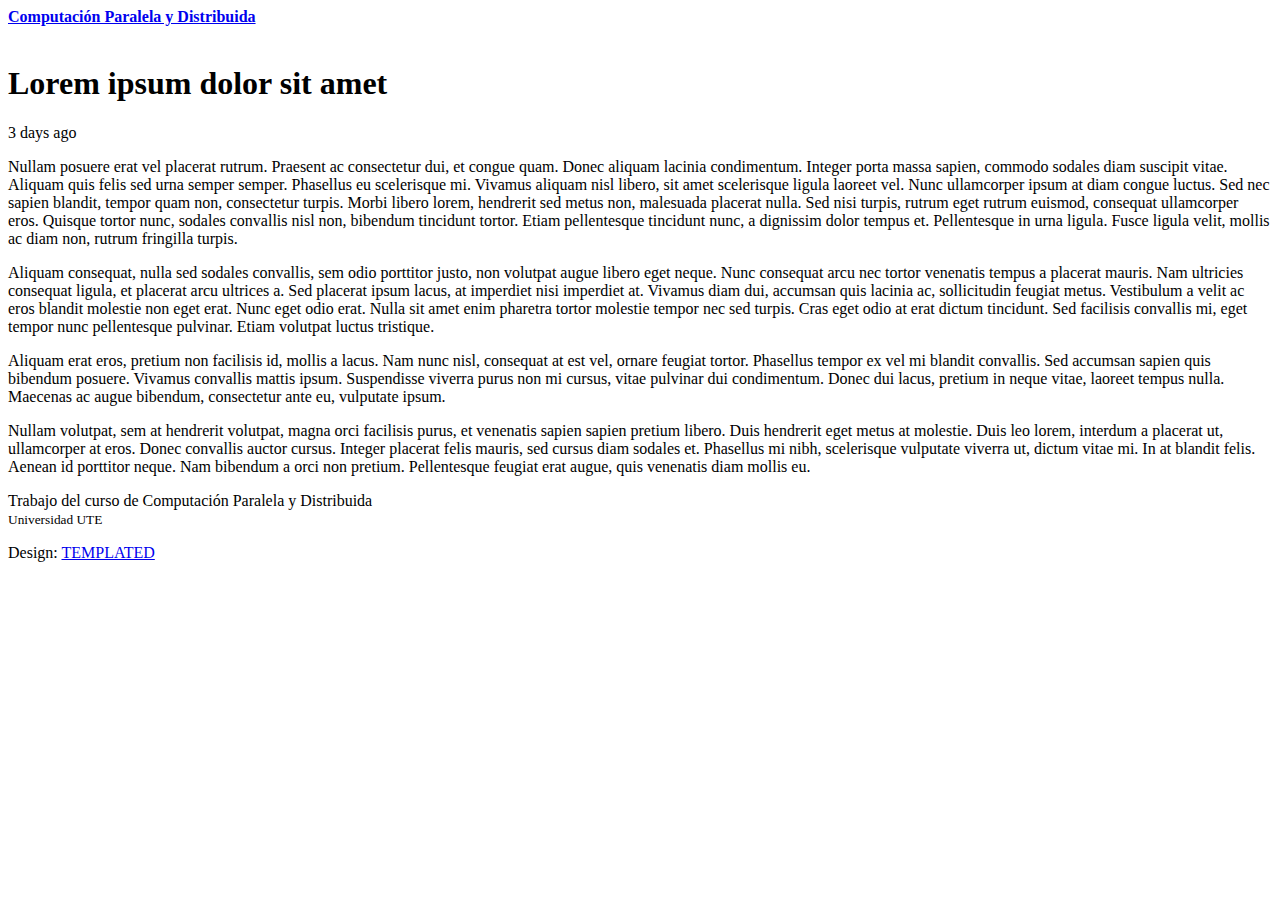
==== sites/SocketsTCP.html @ 7d265250 "Edicion 1" ====
<!DOCTYPE HTML>
<!--
	Binary by TEMPLATED
	templated.co @templatedco
	Released for free under the Creative Commons Attribution 3.0 license (templated.co/license)
-->
<html>
	<head>
		<!--Poner el titulo de la clase-->
		<title>Titulo de Clase</title>
		<meta charset="utf-8" />
		<meta name="viewport" content="width=device-width, initial-scale=1" />
		<link rel="stylesheet" href="../assets/css/main.css" />
	</head>
	<body>

		<!-- Header -->
		<header id="header">
			<a href="../index.html" class="logo"
			  ><strong>Computación Paralela y Distribuida</strong></a
			>
		  </header>


		<!-- Main -->
			<section id="main">
				<div class="inner">
					<!--Usar el siguiente div para poner imagenes en el doc-->
					<div class="image fit">
						<img src="../images/pic11.jpg" alt="" />
					</div>
					<!--Poner toda la informacion de la clase-->
					<header>
						<!--Poner el titulo de la clase-->
						<h1>Lorem ipsum dolor sit amet</h1>
						<!--Poner fecha de la clase-->
						<p class="info">3 days ago</p>
					</header>
					<!--Ingresar toda la informacion necesaria usando las diferentes etiquetas-->
					<p>Nullam posuere erat vel placerat rutrum. Praesent ac consectetur dui, et congue quam. Donec aliquam lacinia condimentum. Integer porta massa sapien, commodo sodales diam suscipit vitae. Aliquam quis felis sed urna semper semper. Phasellus eu scelerisque mi. Vivamus aliquam nisl libero, sit amet scelerisque ligula laoreet vel. Nunc ullamcorper ipsum at diam congue luctus. Sed nec sapien blandit, tempor quam non, consectetur turpis. Morbi libero lorem, hendrerit sed metus non, malesuada placerat nulla. Sed nisi turpis, rutrum eget rutrum euismod, consequat ullamcorper eros. Quisque tortor nunc, sodales convallis nisl non, bibendum tincidunt tortor. Etiam pellentesque tincidunt nunc, a dignissim dolor tempus et. Pellentesque in urna ligula. Fusce ligula velit, mollis ac diam non, rutrum fringilla turpis.</p>
					<p>Aliquam consequat, nulla sed sodales convallis, sem odio porttitor justo, non volutpat augue libero eget neque. Nunc consequat arcu nec tortor venenatis tempus a placerat mauris. Nam ultricies consequat ligula, et placerat arcu ultrices a. Sed placerat ipsum lacus, at imperdiet nisi imperdiet at. Vivamus diam dui, accumsan quis lacinia ac, sollicitudin feugiat metus. Vestibulum a velit ac eros blandit molestie non eget erat. Nunc eget odio erat. Nulla sit amet enim pharetra tortor molestie tempor nec sed turpis. Cras eget odio at erat dictum tincidunt. Sed facilisis convallis mi, eget tempor nunc pellentesque pulvinar. Etiam volutpat luctus tristique.</p>
					<p>Aliquam erat eros, pretium non facilisis id, mollis a lacus. Nam nunc nisl, consequat at est vel, ornare feugiat tortor. Phasellus tempor ex vel mi blandit convallis. Sed accumsan sapien quis bibendum posuere. Vivamus convallis mattis ipsum. Suspendisse viverra purus non mi cursus, vitae pulvinar dui condimentum. Donec dui lacus, pretium in neque vitae, laoreet tempus nulla. Maecenas ac augue bibendum, consectetur ante eu, vulputate ipsum.</p>
					<p>Nullam volutpat, sem at hendrerit volutpat, magna orci facilisis purus, et venenatis sapien sapien pretium libero. Duis hendrerit eget metus at molestie. Duis leo lorem, interdum a placerat ut, ullamcorper at eros. Donec convallis auctor cursus. Integer placerat felis mauris, sed cursus diam sodales et. Phasellus mi nibh, scelerisque vulputate viverra ut, dictum vitae mi. In at blandit felis. Aenean id porttitor neque. Nam bibendum a orci non pretium. Pellentesque feugiat erat augue, quis venenatis diam mollis eu.</p>
				</div>
			</section>

		<!-- Footer -->
			<footer id="footer">
				<p>
					Trabajo del curso de Computación Paralela y Distribuida <br />
					<small>Universidad UTE</small>
				  </p>
			
				  <div class="copyright">
					Design: <a href="https://templated.co">TEMPLATED</a>
				  </div>
			</footer>

		<!-- Scripts -->
			<script src="../assets/js/jquery.min.js"></script>
			<script src="../assets/js/jquery.scrolly.min.js"></script>
			<script src="../assets/js/skel.min.js"></script>
			<script src="../assets/js/util.js"></script>
			<script src="../assets/js/main.js"></script>

	</body>
</html>
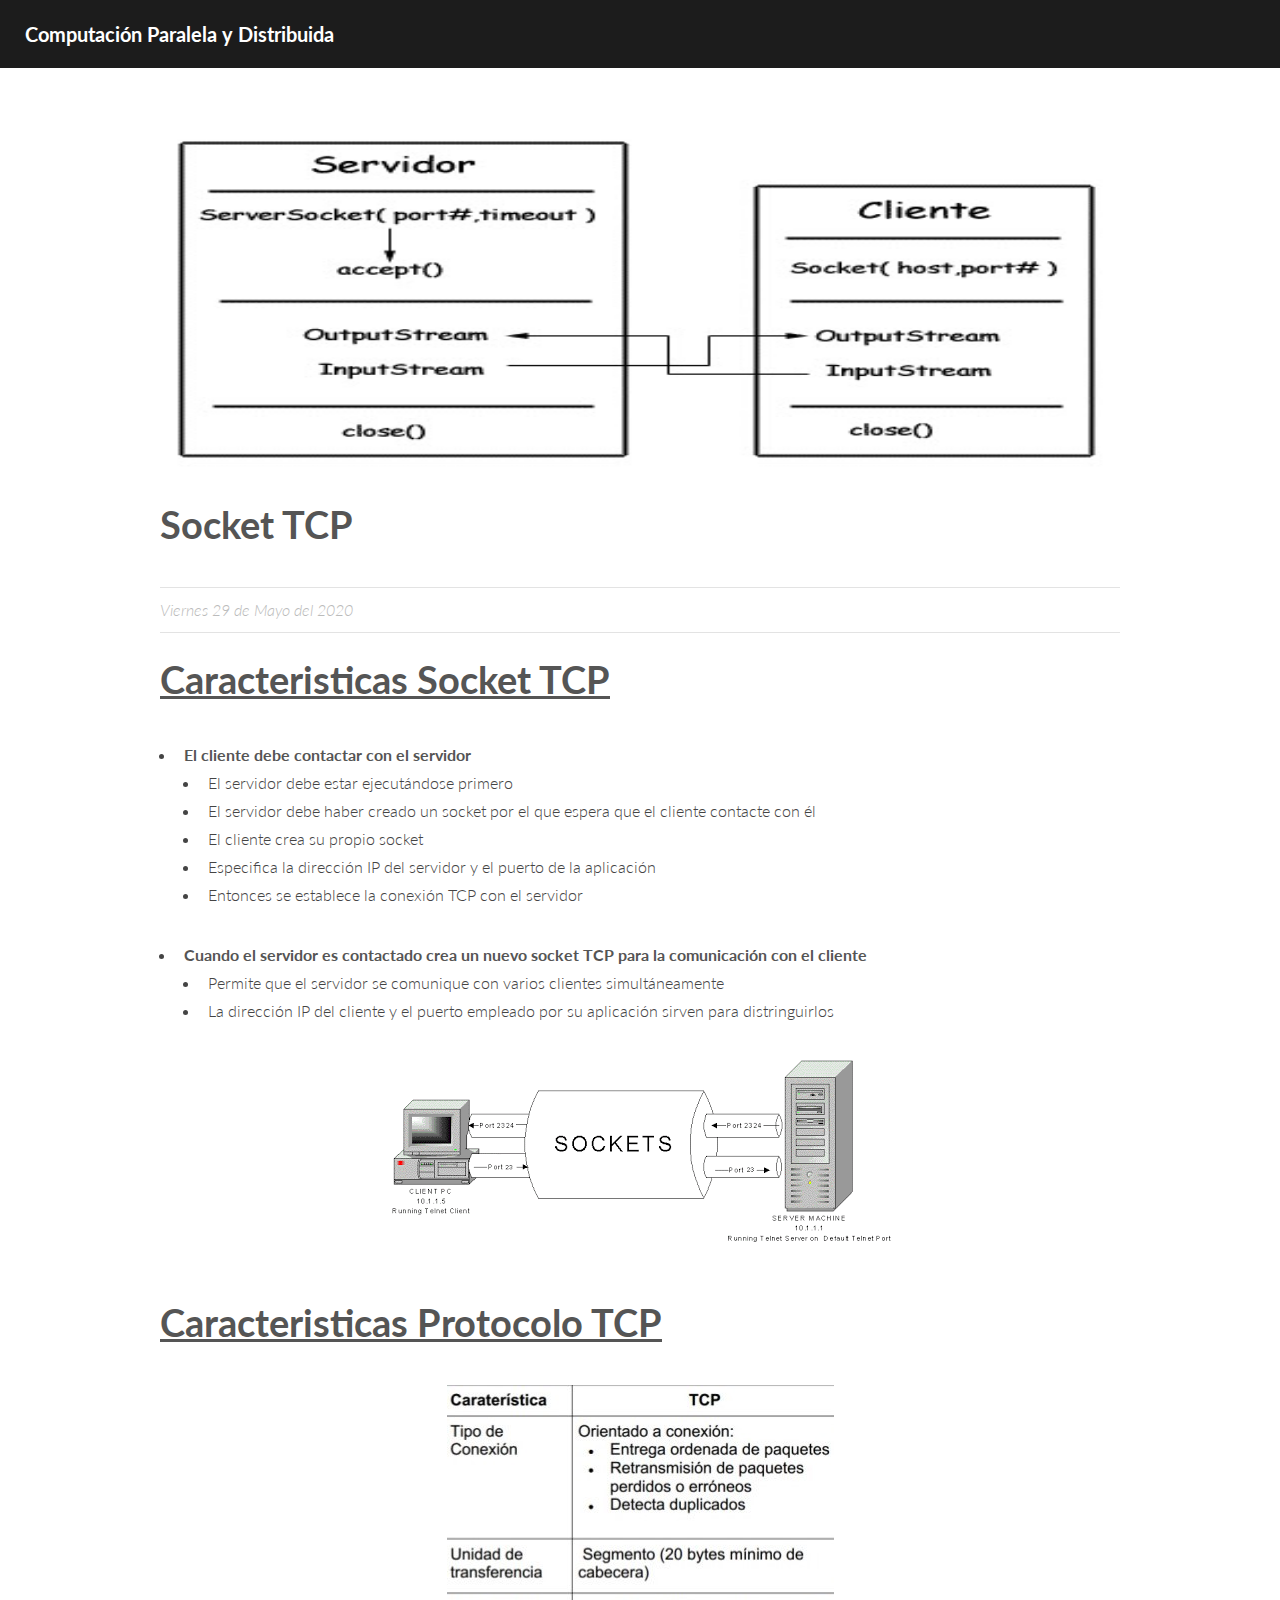
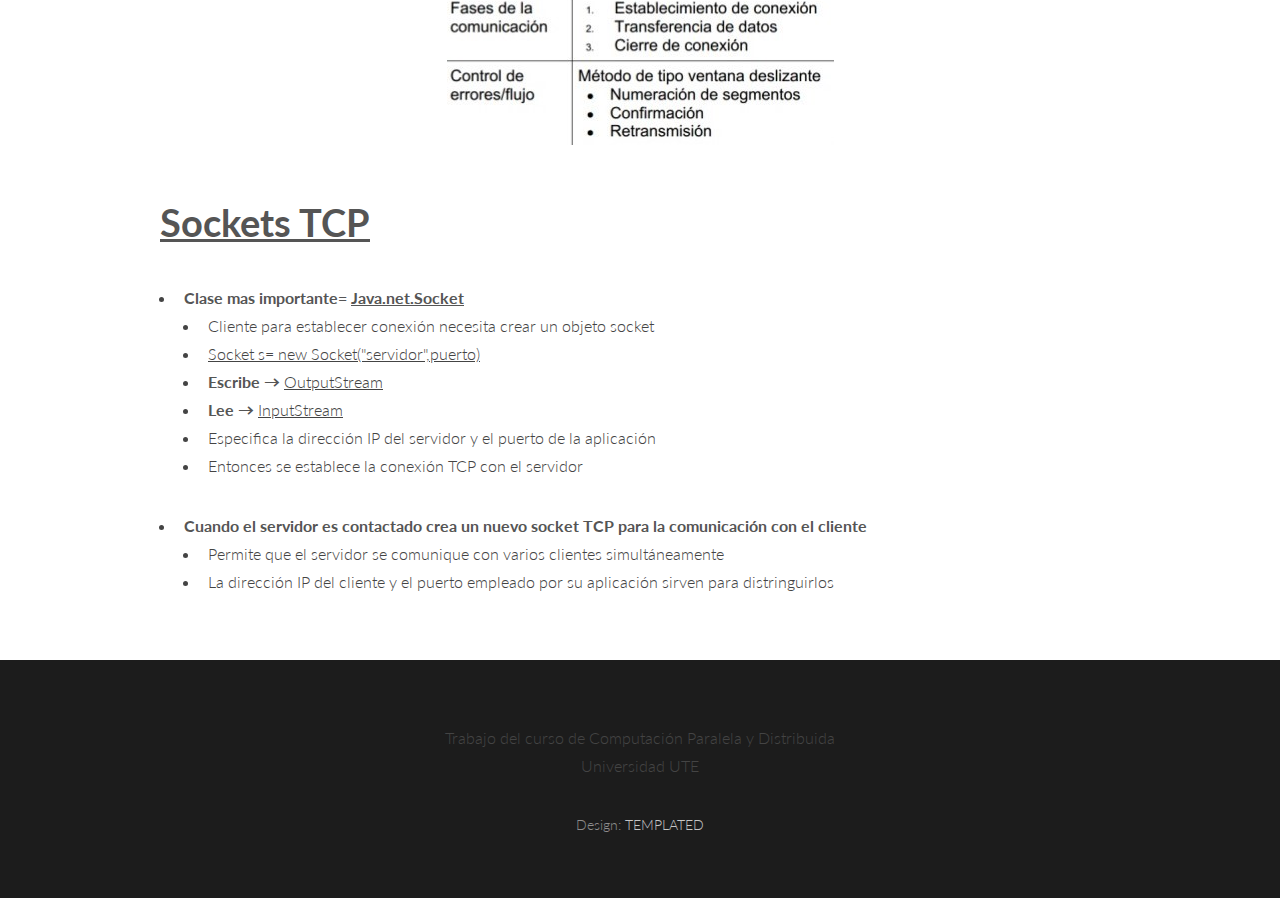
==== commit e12449a6: "Edit Erik" ====
--- a/sites/SocketsTCP.html
+++ b/sites/SocketsTCP.html
@@ -7,7 +7,7 @@
 <html>
 	<head>
 		<!--Poner el titulo de la clase-->
-		<title>Titulo de Clase</title>
+		<title>Sockets TCP</title>
 		<meta charset="utf-8" />
 		<meta name="viewport" content="width=device-width, initial-scale=1" />
 		<link rel="stylesheet" href="../assets/css/main.css" />
@@ -26,21 +26,65 @@
 			<section id="main">
 				<div class="inner">
 					<!--Usar el siguiente div para poner imagenes en el doc-->
-					<div class="image fit">
-						<img src="../images/pic11.jpg" alt="" />
+					<div class="image fit" align="center">
+						<img src="../images/ClienteServidorSockets.jpg" alt="" height="340" />
 					</div>
 					<!--Poner toda la informacion de la clase-->
 					<header>
 						<!--Poner el titulo de la clase-->
-						<h1>Lorem ipsum dolor sit amet</h1>
+						<h1>Socket TCP</h1>
 						<!--Poner fecha de la clase-->
-						<p class="info">3 days ago</p>
+						<p class="info">Viernes 29 de Mayo del 2020</p>
 					</header>
 					<!--Ingresar toda la informacion necesaria usando las diferentes etiquetas-->
-					<p>Nullam posuere erat vel placerat rutrum. Praesent ac consectetur dui, et congue quam. Donec aliquam lacinia condimentum. Integer porta massa sapien, commodo sodales diam suscipit vitae. Aliquam quis felis sed urna semper semper. Phasellus eu scelerisque mi. Vivamus aliquam nisl libero, sit amet scelerisque ligula laoreet vel. Nunc ullamcorper ipsum at diam congue luctus. Sed nec sapien blandit, tempor quam non, consectetur turpis. Morbi libero lorem, hendrerit sed metus non, malesuada placerat nulla. Sed nisi turpis, rutrum eget rutrum euismod, consequat ullamcorper eros. Quisque tortor nunc, sodales convallis nisl non, bibendum tincidunt tortor. Etiam pellentesque tincidunt nunc, a dignissim dolor tempus et. Pellentesque in urna ligula. Fusce ligula velit, mollis ac diam non, rutrum fringilla turpis.</p>
-					<p>Aliquam consequat, nulla sed sodales convallis, sem odio porttitor justo, non volutpat augue libero eget neque. Nunc consequat arcu nec tortor venenatis tempus a placerat mauris. Nam ultricies consequat ligula, et placerat arcu ultrices a. Sed placerat ipsum lacus, at imperdiet nisi imperdiet at. Vivamus diam dui, accumsan quis lacinia ac, sollicitudin feugiat metus. Vestibulum a velit ac eros blandit molestie non eget erat. Nunc eget odio erat. Nulla sit amet enim pharetra tortor molestie tempor nec sed turpis. Cras eget odio at erat dictum tincidunt. Sed facilisis convallis mi, eget tempor nunc pellentesque pulvinar. Etiam volutpat luctus tristique.</p>
-					<p>Aliquam erat eros, pretium non facilisis id, mollis a lacus. Nam nunc nisl, consequat at est vel, ornare feugiat tortor. Phasellus tempor ex vel mi blandit convallis. Sed accumsan sapien quis bibendum posuere. Vivamus convallis mattis ipsum. Suspendisse viverra purus non mi cursus, vitae pulvinar dui condimentum. Donec dui lacus, pretium in neque vitae, laoreet tempus nulla. Maecenas ac augue bibendum, consectetur ante eu, vulputate ipsum.</p>
-					<p>Nullam volutpat, sem at hendrerit volutpat, magna orci facilisis purus, et venenatis sapien sapien pretium libero. Duis hendrerit eget metus at molestie. Duis leo lorem, interdum a placerat ut, ullamcorper at eros. Donec convallis auctor cursus. Integer placerat felis mauris, sed cursus diam sodales et. Phasellus mi nibh, scelerisque vulputate viverra ut, dictum vitae mi. In at blandit felis. Aenean id porttitor neque. Nam bibendum a orci non pretium. Pellentesque feugiat erat augue, quis venenatis diam mollis eu.</p>
+					<h1><b><u>Caracteristicas Socket TCP</u></b></h1>
+					<ul>
+ 						<li><b>El cliente debe contactar con el servidor </b>
+  					<ul>
+  							<li>El servidor debe estar ejecutándose primero</li>
+  							<li>El servidor debe haber creado un socket por el que espera que el cliente contacte con él</li>
+  							<li>El cliente crea su propio socket</li>
+							<li>Especifica la dirección IP del servidor y el puerto de la aplicación</li>
+							<li>Entonces se establece la conexión TCP con el servidor</li>
+						
+  					</ul>
+  						</li>
+  						<li> <b>Cuando el servidor es contactado crea un nuevo socket TCP para la comunicación con el cliente</b>
+  					<ul>
+  							<li>Permite que el servidor se comunique con varios clientes simultáneamente</li>
+  							<li>La dirección IP del cliente y el puerto empleado por su aplicación sirven para distringuirlos</li>
+  					</ul>
+  						</li>
+					</ul>
+					<div align="center">
+						<img src="../images/sockettcp.gif">
+					</div>
+					<h1><b><u></br>Caracteristicas Protocolo TCP</u></b></h1>
+					<div align="center">
+					<img src="../images/caracteristicastcp.jpg">
+					</div>
+					<h1><b><u></br>Sockets TCP</u></b></h1>
+					<ul>
+ 						<li><b>Clase mas importante= <u>Java.net.Socket </u></b>
+  					<ul>
+  							<li>Cliente para establecer conexión necesita crear un objeto socket</li>
+								<lu>
+									<li><u>Socket s= new Socket("servidor",puerto) </u></li>
+								</lu>
+  							<li><b>Escribe → </b> <u>OutputStream</u></li>
+  							<li><b>Lee → </b> <u>InputStream </u></li>
+							<li>Especifica la dirección IP del servidor y el puerto de la aplicación</li>
+							<li>Entonces se establece la conexión TCP con el servidor</li>
+						
+  					</ul>
+  						</li>
+  						<li> <b>Cuando el servidor es contactado crea un nuevo socket TCP para la comunicación con el cliente</b>
+  					<ul>
+  							<li>Permite que el servidor se comunique con varios clientes simultáneamente</li>
+  							<li>La dirección IP del cliente y el puerto empleado por su aplicación sirven para distringuirlos</li>
+  					</ul>
+  						</li>
+					</ul>
 				</div>
 			</section>
 
--- a/assets/css/main.css
+++ b/assets/css/main.css
@@ -0,0 +1,4552 @@
+@charset "UTF-8";
+@import url(font-awesome.min.css);
+@import url("https://fonts.googleapis.com/css?family=Lato:300,700,300italic,700italic");
+
+/*
+	Binary by TEMPLATED
+	templated.co @templatedco
+	Released for free under the Creative Commons Attribution 3.0 license (templated.co/license)
+*/
+
+/* Reset */
+
+	html, body, div, span, applet, object, iframe, h1, h2, h3, h4, h5, h6, p, blockquote, pre, a, abbr, acronym, address, big, cite, code, del, dfn, em, img, ins, kbd, q, s, samp, small, strike, strong, sub, sup, tt, var, b, u, i, center, dl, dt, dd, ol, ul, li, fieldset, form, label, legend, table, caption, tbody, tfoot, thead, tr, th, td, article, aside, canvas, details, embed, figure, figcaption, footer, header, hgroup, menu, nav, output, ruby, section, summary, time, mark, audio, video {
+		margin: 0;
+		padding: 0;
+		border: 0;
+		font-size: 100%;
+		font: inherit;
+		vertical-align: baseline;
+	}
+
+	article, aside, details, figcaption, figure, footer, header, hgroup, menu, nav, section {
+		display: block;
+	}
+
+	body {
+		line-height: 1;
+	}
+
+	ol, ul {
+		list-style: none;
+	}
+
+	blockquote, q {
+		quotes: none;
+	}
+
+	blockquote:before, blockquote:after, q:before, q:after {
+		content: '';
+		content: none;
+	}
+
+	table {
+		border-collapse: collapse;
+		border-spacing: 0;
+	}
+
+	body {
+		-webkit-text-size-adjust: none;
+	}
+
+/* Box Model */
+
+	*, *:before, *:after {
+		-moz-box-sizing: border-box;
+		-webkit-box-sizing: border-box;
+		box-sizing: border-box;
+	}
+
+/* Containers */
+
+	.container {
+		margin-left: auto;
+		margin-right: auto;
+	}
+
+	.container.\31 25\25 {
+		width: 100%;
+		max-width: 100em;
+		min-width: 80em;
+	}
+
+	.container.\37 5\25 {
+		width: 60em;
+	}
+
+	.container.\35 0\25 {
+		width: 40em;
+	}
+
+	.container.\32 5\25 {
+		width: 20em;
+	}
+
+	.container {
+		width: 80em;
+	}
+
+	@media screen and (max-width: 1680px) {
+
+		.container.\31 25\25 {
+			width: 100%;
+			max-width: 100em;
+			min-width: 80em;
+		}
+
+		.container.\37 5\25 {
+			width: 60em;
+		}
+
+		.container.\35 0\25 {
+			width: 40em;
+		}
+
+		.container.\32 5\25 {
+			width: 20em;
+		}
+
+		.container {
+			width: 80em;
+		}
+
+	}
+
+	@media screen and (max-width: 1280px) {
+
+		.container.\31 25\25 {
+			width: 100%;
+			max-width: 81.25em;
+			min-width: 65em;
+		}
+
+		.container.\37 5\25 {
+			width: 48.75em;
+		}
+
+		.container.\35 0\25 {
+			width: 32.5em;
+		}
+
+		.container.\32 5\25 {
+			width: 16.25em;
+		}
+
+		.container {
+			width: 65em;
+		}
+
+	}
+
+	@media screen and (max-width: 980px) {
+
+		.container.\31 25\25 {
+			width: 100%;
+			max-width: 112.5%;
+			min-width: 90%;
+		}
+
+		.container.\37 5\25 {
+			width: 67.5%;
+		}
+
+		.container.\35 0\25 {
+			width: 45%;
+		}
+
+		.container.\32 5\25 {
+			width: 22.5%;
+		}
+
+		.container {
+			width: 90%;
+		}
+
+	}
+
+	@media screen and (max-width: 736px) {
+
+		.container.\31 25\25 {
+			width: 100%;
+			max-width: 112.5%;
+			min-width: 90%;
+		}
+
+		.container.\37 5\25 {
+			width: 67.5%;
+		}
+
+		.container.\35 0\25 {
+			width: 45%;
+		}
+
+		.container.\32 5\25 {
+			width: 22.5%;
+		}
+
+		.container {
+			width: 90% !important;
+		}
+
+	}
+
+	@media screen and (max-width: 480px) {
+
+		.container.\31 25\25 {
+			width: 100%;
+			max-width: 112.5%;
+			min-width: 90%;
+		}
+
+		.container.\37 5\25 {
+			width: 67.5%;
+		}
+
+		.container.\35 0\25 {
+			width: 45%;
+		}
+
+		.container.\32 5\25 {
+			width: 22.5%;
+		}
+
+		.container {
+			width: 90% !important;
+		}
+
+	}
+
+/* Grid */
+
+	.row {
+		border-bottom: solid 1px transparent;
+		-moz-box-sizing: border-box;
+		-webkit-box-sizing: border-box;
+		box-sizing: border-box;
+	}
+
+	.row > * {
+		float: left;
+		-moz-box-sizing: border-box;
+		-webkit-box-sizing: border-box;
+		box-sizing: border-box;
+	}
+
+	.row:after, .row:before {
+		content: '';
+		display: block;
+		clear: both;
+		height: 0;
+	}
+
+	.row.uniform > * > :first-child {
+		margin-top: 0;
+	}
+
+	.row.uniform > * > :last-child {
+		margin-bottom: 0;
+	}
+
+	.row.\30 \25 > * {
+		padding: 0 0 0 0em;
+	}
+
+	.row.\30 \25 {
+		margin: 0 0 -1px 0em;
+	}
+
+	.row.uniform.\30 \25 > * {
+		padding: 0em 0 0 0em;
+	}
+
+	.row.uniform.\30 \25 {
+		margin: 0em 0 -1px 0em;
+	}
+
+	.row > * {
+		padding: 0 0 0 2em;
+	}
+
+	.row {
+		margin: 0 0 -1px -2em;
+	}
+
+	.row.uniform > * {
+		padding: 2em 0 0 2em;
+	}
+
+	.row.uniform {
+		margin: -2em 0 -1px -2em;
+	}
+
+	.row.\32 00\25 > * {
+		padding: 0 0 0 4em;
+	}
+
+	.row.\32 00\25 {
+		margin: 0 0 -1px -4em;
+	}
+
+	.row.uniform.\32 00\25 > * {
+		padding: 4em 0 0 4em;
+	}
+
+	.row.uniform.\32 00\25 {
+		margin: -4em 0 -1px -4em;
+	}
+
+	.row.\31 50\25 > * {
+		padding: 0 0 0 3em;
+	}
+
+	.row.\31 50\25 {
+		margin: 0 0 -1px -3em;
+	}
+
+	.row.uniform.\31 50\25 > * {
+		padding: 3em 0 0 3em;
+	}
+
+	.row.uniform.\31 50\25 {
+		margin: -3em 0 -1px -3em;
+	}
+
+	.row.\35 0\25 > * {
+		padding: 0 0 0 1em;
+	}
+
+	.row.\35 0\25 {
+		margin: 0 0 -1px -1em;
+	}
+
+	.row.uniform.\35 0\25 > * {
+		padding: 1em 0 0 1em;
+	}
+
+	.row.uniform.\35 0\25 {
+		margin: -1em 0 -1px -1em;
+	}
+
+	.row.\32 5\25 > * {
+		padding: 0 0 0 0.5em;
+	}
+
+	.row.\32 5\25 {
+		margin: 0 0 -1px -0.5em;
+	}
+
+	.row.uniform.\32 5\25 > * {
+		padding: 0.5em 0 0 0.5em;
+	}
+
+	.row.uniform.\32 5\25 {
+		margin: -0.5em 0 -1px -0.5em;
+	}
+
+	.\31 2u, .\31 2u\24 {
+		width: 100%;
+		clear: none;
+		margin-left: 0;
+	}
+
+	.\31 1u, .\31 1u\24 {
+		width: 91.6666666667%;
+		clear: none;
+		margin-left: 0;
+	}
+
+	.\31 0u, .\31 0u\24 {
+		width: 83.3333333333%;
+		clear: none;
+		margin-left: 0;
+	}
+
+	.\39 u, .\39 u\24 {
+		width: 75%;
+		clear: none;
+		margin-left: 0;
+	}
+
+	.\38 u, .\38 u\24 {
+		width: 66.6666666667%;
+		clear: none;
+		margin-left: 0;
+	}
+
+	.\37 u, .\37 u\24 {
+		width: 58.3333333333%;
+		clear: none;
+		margin-left: 0;
+	}
+
+	.\36 u, .\36 u\24 {
+		width: 50%;
+		clear: none;
+		margin-left: 0;
+	}
+
+	.\35 u, .\35 u\24 {
+		width: 41.6666666667%;
+		clear: none;
+		margin-left: 0;
+	}
+
+	.\34 u, .\34 u\24 {
+		width: 33.3333333333%;
+		clear: none;
+		margin-left: 0;
+	}
+
+	.\33 u, .\33 u\24 {
+		width: 25%;
+		clear: none;
+		margin-left: 0;
+	}
+
+	.\32 u, .\32 u\24 {
+		width: 16.6666666667%;
+		clear: none;
+		margin-left: 0;
+	}
+
+	.\31 u, .\31 u\24 {
+		width: 8.3333333333%;
+		clear: none;
+		margin-left: 0;
+	}
+
+	.\31 2u\24 + *,
+	.\31 1u\24 + *,
+	.\31 0u\24 + *,
+	.\39 u\24 + *,
+	.\38 u\24 + *,
+	.\37 u\24 + *,
+	.\36 u\24 + *,
+	.\35 u\24 + *,
+	.\34 u\24 + *,
+	.\33 u\24 + *,
+	.\32 u\24 + *,
+	.\31 u\24 + * {
+		clear: left;
+	}
+
+	.\-11u {
+		margin-left: 91.66667%;
+	}
+
+	.\-10u {
+		margin-left: 83.33333%;
+	}
+
+	.\-9u {
+		margin-left: 75%;
+	}
+
+	.\-8u {
+		margin-left: 66.66667%;
+	}
+
+	.\-7u {
+		margin-left: 58.33333%;
+	}
+
+	.\-6u {
+		margin-left: 50%;
+	}
+
+	.\-5u {
+		margin-left: 41.66667%;
+	}
+
+	.\-4u {
+		margin-left: 33.33333%;
+	}
+
+	.\-3u {
+		margin-left: 25%;
+	}
+
+	.\-2u {
+		margin-left: 16.66667%;
+	}
+
+	.\-1u {
+		margin-left: 8.33333%;
+	}
+
+	@media screen and (max-width: 1680px) {
+
+		.row > * {
+			padding: 0 0 0 2em;
+		}
+
+		.row {
+			margin: 0 0 -1px -2em;
+		}
+
+		.row.uniform > * {
+			padding: 2em 0 0 2em;
+		}
+
+		.row.uniform {
+			margin: -2em 0 -1px -2em;
+		}
+
+		.row.\32 00\25 > * {
+			padding: 0 0 0 4em;
+		}
+
+		.row.\32 00\25 {
+			margin: 0 0 -1px -4em;
+		}
+
+		.row.uniform.\32 00\25 > * {
+			padding: 4em 0 0 4em;
+		}
+
+		.row.uniform.\32 00\25 {
+			margin: -4em 0 -1px -4em;
+		}
+
+		.row.\31 50\25 > * {
+			padding: 0 0 0 3em;
+		}
+
+		.row.\31 50\25 {
+			margin: 0 0 -1px -3em;
+		}
+
+		.row.uniform.\31 50\25 > * {
+			padding: 3em 0 0 3em;
+		}
+
+		.row.uniform.\31 50\25 {
+			margin: -3em 0 -1px -3em;
+		}
+
+		.row.\35 0\25 > * {
+			padding: 0 0 0 1em;
+		}
+
+		.row.\35 0\25 {
+			margin: 0 0 -1px -1em;
+		}
+
+		.row.uniform.\35 0\25 > * {
+			padding: 1em 0 0 1em;
+		}
+
+		.row.uniform.\35 0\25 {
+			margin: -1em 0 -1px -1em;
+		}
+
+		.row.\32 5\25 > * {
+			padding: 0 0 0 0.5em;
+		}
+
+		.row.\32 5\25 {
+			margin: 0 0 -1px -0.5em;
+		}
+
+		.row.uniform.\32 5\25 > * {
+			padding: 0.5em 0 0 0.5em;
+		}
+
+		.row.uniform.\32 5\25 {
+			margin: -0.5em 0 -1px -0.5em;
+		}
+
+		.\31 2u\28xlarge\29, .\31 2u\24\28xlarge\29 {
+			width: 100%;
+			clear: none;
+			margin-left: 0;
+		}
+
+		.\31 1u\28xlarge\29, .\31 1u\24\28xlarge\29 {
+			width: 91.6666666667%;
+			clear: none;
+			margin-left: 0;
+		}
+
+		.\31 0u\28xlarge\29, .\31 0u\24\28xlarge\29 {
+			width: 83.3333333333%;
+			clear: none;
+			margin-left: 0;
+		}
+
+		.\39 u\28xlarge\29, .\39 u\24\28xlarge\29 {
+			width: 75%;
+			clear: none;
+			margin-left: 0;
+		}
+
+		.\38 u\28xlarge\29, .\38 u\24\28xlarge\29 {
+			width: 66.6666666667%;
+			clear: none;
+			margin-left: 0;
+		}
+
+		.\37 u\28xlarge\29, .\37 u\24\28xlarge\29 {
+			width: 58.3333333333%;
+			clear: none;
+			margin-left: 0;
+		}
+
+		.\36 u\28xlarge\29, .\36 u\24\28xlarge\29 {
+			width: 50%;
+			clear: none;
+			margin-left: 0;
+		}
+
+		.\35 u\28xlarge\29, .\35 u\24\28xlarge\29 {
+			width: 41.6666666667%;
+			clear: none;
+			margin-left: 0;
+		}
+
+		.\34 u\28xlarge\29, .\34 u\24\28xlarge\29 {
+			width: 33.3333333333%;
+			clear: none;
+			margin-left: 0;
+		}
+
+		.\33 u\28xlarge\29, .\33 u\24\28xlarge\29 {
+			width: 25%;
+			clear: none;
+			margin-left: 0;
+		}
+
+		.\32 u\28xlarge\29, .\32 u\24\28xlarge\29 {
+			width: 16.6666666667%;
+			clear: none;
+			margin-left: 0;
+		}
+
+		.\31 u\28xlarge\29, .\31 u\24\28xlarge\29 {
+			width: 8.3333333333%;
+			clear: none;
+			margin-left: 0;
+		}
+
+		.\31 2u\24\28xlarge\29 + *,
+		.\31 1u\24\28xlarge\29 + *,
+		.\31 0u\24\28xlarge\29 + *,
+		.\39 u\24\28xlarge\29 + *,
+		.\38 u\24\28xlarge\29 + *,
+		.\37 u\24\28xlarge\29 + *,
+		.\36 u\24\28xlarge\29 + *,
+		.\35 u\24\28xlarge\29 + *,
+		.\34 u\24\28xlarge\29 + *,
+		.\33 u\24\28xlarge\29 + *,
+		.\32 u\24\28xlarge\29 + *,
+		.\31 u\24\28xlarge\29 + * {
+			clear: left;
+		}
+
+		.\-11u\28xlarge\29 {
+			margin-left: 91.66667%;
+		}
+
+		.\-10u\28xlarge\29 {
+			margin-left: 83.33333%;
+		}
+
+		.\-9u\28xlarge\29 {
+			margin-left: 75%;
+		}
+
+		.\-8u\28xlarge\29 {
+			margin-left: 66.66667%;
+		}
+
+		.\-7u\28xlarge\29 {
+			margin-left: 58.33333%;
+		}
+
+		.\-6u\28xlarge\29 {
+			margin-left: 50%;
+		}
+
+		.\-5u\28xlarge\29 {
+			margin-left: 41.66667%;
+		}
+
+		.\-4u\28xlarge\29 {
+			margin-left: 33.33333%;
+		}
+
+		.\-3u\28xlarge\29 {
+			margin-left: 25%;
+		}
+
+		.\-2u\28xlarge\29 {
+			margin-left: 16.66667%;
+		}
+
+		.\-1u\28xlarge\29 {
+			margin-left: 8.33333%;
+		}
+
+	}
+
+	@media screen and (max-width: 1280px) {
+
+		.row > * {
+			padding: 0 0 0 1.5em;
+		}
+
+		.row {
+			margin: 0 0 -1px -1.5em;
+		}
+
+		.row.uniform > * {
+			padding: 1.5em 0 0 1.5em;
+		}
+
+		.row.uniform {
+			margin: -1.5em 0 -1px -1.5em;
+		}
+
+		.row.\32 00\25 > * {
+			padding: 0 0 0 3em;
+		}
+
+		.row.\32 00\25 {
+			margin: 0 0 -1px -3em;
+		}
+
+		.row.uniform.\32 00\25 > * {
+			padding: 3em 0 0 3em;
+		}
+
+		.row.uniform.\32 00\25 {
+			margin: -3em 0 -1px -3em;
+		}
+
+		.row.\31 50\25 > * {
+			padding: 0 0 0 2.25em;
+		}
+
+		.row.\31 50\25 {
+			margin: 0 0 -1px -2.25em;
+		}
+
+		.row.uniform.\31 50\25 > * {
+			padding: 2.25em 0 0 2.25em;
+		}
+
+		.row.uniform.\31 50\25 {
+			margin: -2.25em 0 -1px -2.25em;
+		}
+
+		.row.\35 0\25 > * {
+			padding: 0 0 0 0.75em;
+		}
+
+		.row.\35 0\25 {
+			margin: 0 0 -1px -0.75em;
+		}
+
+		.row.uniform.\35 0\25 > * {
+			padding: 0.75em 0 0 0.75em;
+		}
+
+		.row.uniform.\35 0\25 {
+			margin: -0.75em 0 -1px -0.75em;
+		}
+
+		.row.\32 5\25 > * {
+			padding: 0 0 0 0.375em;
+		}
+
+		.row.\32 5\25 {
+			margin: 0 0 -1px -0.375em;
+		}
+
+		.row.uniform.\32 5\25 > * {
+			padding: 0.375em 0 0 0.375em;
+		}
+
+		.row.uniform.\32 5\25 {
+			margin: -0.375em 0 -1px -0.375em;
+		}
+
+		.\31 2u\28large\29, .\31 2u\24\28large\29 {
+			width: 100%;
+			clear: none;
+			margin-left: 0;
+		}
+
+		.\31 1u\28large\29, .\31 1u\24\28large\29 {
+			width: 91.6666666667%;
+			clear: none;
+			margin-left: 0;
+		}
+
+		.\31 0u\28large\29, .\31 0u\24\28large\29 {
+			width: 83.3333333333%;
+			clear: none;
+			margin-left: 0;
+		}
+
+		.\39 u\28large\29, .\39 u\24\28large\29 {
+			width: 75%;
+			clear: none;
+			margin-left: 0;
+		}
+
+		.\38 u\28large\29, .\38 u\24\28large\29 {
+			width: 66.6666666667%;
+			clear: none;
+			margin-left: 0;
+		}
+
+		.\37 u\28large\29, .\37 u\24\28large\29 {
+			width: 58.3333333333%;
+			clear: none;
+			margin-left: 0;
+		}
+
+		.\36 u\28large\29, .\36 u\24\28large\29 {
+			width: 50%;
+			clear: none;
+			margin-left: 0;
+		}
+
+		.\35 u\28large\29, .\35 u\24\28large\29 {
+			width: 41.6666666667%;
+			clear: none;
+			margin-left: 0;
+		}
+
+		.\34 u\28large\29, .\34 u\24\28large\29 {
+			width: 33.3333333333%;
+			clear: none;
+			margin-left: 0;
+		}
+
+		.\33 u\28large\29, .\33 u\24\28large\29 {
+			width: 25%;
+			clear: none;
+			margin-left: 0;
+		}
+
+		.\32 u\28large\29, .\32 u\24\28large\29 {
+			width: 16.6666666667%;
+			clear: none;
+			margin-left: 0;
+		}
+
+		.\31 u\28large\29, .\31 u\24\28large\29 {
+			width: 8.3333333333%;
+			clear: none;
+			margin-left: 0;
+		}
+
+		.\31 2u\24\28large\29 + *,
+		.\31 1u\24\28large\29 + *,
+		.\31 0u\24\28large\29 + *,
+		.\39 u\24\28large\29 + *,
+		.\38 u\24\28large\29 + *,
+		.\37 u\24\28large\29 + *,
+		.\36 u\24\28large\29 + *,
+		.\35 u\24\28large\29 + *,
+		.\34 u\24\28large\29 + *,
+		.\33 u\24\28large\29 + *,
+		.\32 u\24\28large\29 + *,
+		.\31 u\24\28large\29 + * {
+			clear: left;
+		}
+
+		.\-11u\28large\29 {
+			margin-left: 91.66667%;
+		}
+
+		.\-10u\28large\29 {
+			margin-left: 83.33333%;
+		}
+
+		.\-9u\28large\29 {
+			margin-left: 75%;
+		}
+
+		.\-8u\28large\29 {
+			margin-left: 66.66667%;
+		}
+
+		.\-7u\28large\29 {
+			margin-left: 58.33333%;
+		}
+
+		.\-6u\28large\29 {
+			margin-left: 50%;
+		}
+
+		.\-5u\28large\29 {
+			margin-left: 41.66667%;
+		}
+
+		.\-4u\28large\29 {
+			margin-left: 33.33333%;
+		}
+
+		.\-3u\28large\29 {
+			margin-left: 25%;
+		}
+
+		.\-2u\28large\29 {
+			margin-left: 16.66667%;
+		}
+
+		.\-1u\28large\29 {
+			margin-left: 8.33333%;
+		}
+
+	}
+
+	@media screen and (max-width: 980px) {
+
+		.row > * {
+			padding: 0 0 0 1.5em;
+		}
+
+		.row {
+			margin: 0 0 -1px -1.5em;
+		}
+
+		.row.uniform > * {
+			padding: 1.5em 0 0 1.5em;
+		}
+
+		.row.uniform {
+			margin: -1.5em 0 -1px -1.5em;
+		}
+
+		.row.\32 00\25 > * {
+			padding: 0 0 0 3em;
+		}
+
+		.row.\32 00\25 {
+			margin: 0 0 -1px -3em;
+		}
+
+		.row.uniform.\32 00\25 > * {
+			padding: 3em 0 0 3em;
+		}
+
+		.row.uniform.\32 00\25 {
+			margin: -3em 0 -1px -3em;
+		}
+
+		.row.\31 50\25 > * {
+			padding: 0 0 0 2.25em;
+		}
+
+		.row.\31 50\25 {
+			margin: 0 0 -1px -2.25em;
+		}
+
+		.row.uniform.\31 50\25 > * {
+			padding: 2.25em 0 0 2.25em;
+		}
+
+		.row.uniform.\31 50\25 {
+			margin: -2.25em 0 -1px -2.25em;
+		}
+
+		.row.\35 0\25 > * {
+			padding: 0 0 0 0.75em;
+		}
+
+		.row.\35 0\25 {
+			margin: 0 0 -1px -0.75em;
+		}
+
+		.row.uniform.\35 0\25 > * {
+			padding: 0.75em 0 0 0.75em;
+		}
+
+		.row.uniform.\35 0\25 {
+			margin: -0.75em 0 -1px -0.75em;
+		}
+
+		.row.\32 5\25 > * {
+			padding: 0 0 0 0.375em;
+		}
+
+		.row.\32 5\25 {
+			margin: 0 0 -1px -0.375em;
+		}
+
+		.row.uniform.\32 5\25 > * {
+			padding: 0.375em 0 0 0.375em;
+		}
+
+		.row.uniform.\32 5\25 {
+			margin: -0.375em 0 -1px -0.375em;
+		}
+
+		.\31 2u\28medium\29, .\31 2u\24\28medium\29 {
+			width: 100%;
+			clear: none;
+			margin-left: 0;
+		}
+
+		.\31 1u\28medium\29, .\31 1u\24\28medium\29 {
+			width: 91.6666666667%;
+			clear: none;
+			margin-left: 0;
+		}
+
+		.\31 0u\28medium\29, .\31 0u\24\28medium\29 {
+			width: 83.3333333333%;
+			clear: none;
+			margin-left: 0;
+		}
+
+		.\39 u\28medium\29, .\39 u\24\28medium\29 {
+			width: 75%;
+			clear: none;
+			margin-left: 0;
+		}
+
+		.\38 u\28medium\29, .\38 u\24\28medium\29 {
+			width: 66.6666666667%;
+			clear: none;
+			margin-left: 0;
+		}
+
+		.\37 u\28medium\29, .\37 u\24\28medium\29 {
+			width: 58.3333333333%;
+			clear: none;
+			margin-left: 0;
+		}
+
+		.\36 u\28medium\29, .\36 u\24\28medium\29 {
+			width: 50%;
+			clear: none;
+			margin-left: 0;
+		}
+
+		.\35 u\28medium\29, .\35 u\24\28medium\29 {
+			width: 41.6666666667%;
+			clear: none;
+			margin-left: 0;
+		}
+
+		.\34 u\28medium\29, .\34 u\24\28medium\29 {
+			width: 33.3333333333%;
+			clear: none;
+			margin-left: 0;
+		}
+
+		.\33 u\28medium\29, .\33 u\24\28medium\29 {
+			width: 25%;
+			clear: none;
+			margin-left: 0;
+		}
+
+		.\32 u\28medium\29, .\32 u\24\28medium\29 {
+			width: 16.6666666667%;
+			clear: none;
+			margin-left: 0;
+		}
+
+		.\31 u\28medium\29, .\31 u\24\28medium\29 {
+			width: 8.3333333333%;
+			clear: none;
+			margin-left: 0;
+		}
+
+		.\31 2u\24\28medium\29 + *,
+		.\31 1u\24\28medium\29 + *,
+		.\31 0u\24\28medium\29 + *,
+		.\39 u\24\28medium\29 + *,
+		.\38 u\24\28medium\29 + *,
+		.\37 u\24\28medium\29 + *,
+		.\36 u\24\28medium\29 + *,
+		.\35 u\24\28medium\29 + *,
+		.\34 u\24\28medium\29 + *,
+		.\33 u\24\28medium\29 + *,
+		.\32 u\24\28medium\29 + *,
+		.\31 u\24\28medium\29 + * {
+			clear: left;
+		}
+
+		.\-11u\28medium\29 {
+			margin-left: 91.66667%;
+		}
+
+		.\-10u\28medium\29 {
+			margin-left: 83.33333%;
+		}
+
+		.\-9u\28medium\29 {
+			margin-left: 75%;
+		}
+
+		.\-8u\28medium\29 {
+			margin-left: 66.66667%;
+		}
+
+		.\-7u\28medium\29 {
+			margin-left: 58.33333%;
+		}
+
+		.\-6u\28medium\29 {
+			margin-left: 50%;
+		}
+
+		.\-5u\28medium\29 {
+			margin-left: 41.66667%;
+		}
+
+		.\-4u\28medium\29 {
+			margin-left: 33.33333%;
+		}
+
+		.\-3u\28medium\29 {
+			margin-left: 25%;
+		}
+
+		.\-2u\28medium\29 {
+			margin-left: 16.66667%;
+		}
+
+		.\-1u\28medium\29 {
+			margin-left: 8.33333%;
+		}
+
+	}
+
+	@media screen and (max-width: 736px) {
+
+		.row > * {
+			padding: 0 0 0 1.25em;
+		}
+
+		.row {
+			margin: 0 0 -1px -1.25em;
+		}
+
+		.row.uniform > * {
+			padding: 1.25em 0 0 1.25em;
+		}
+
+		.row.uniform {
+			margin: -1.25em 0 -1px -1.25em;
+		}
+
+		.row.\32 00\25 > * {
+			padding: 0 0 0 2.5em;
+		}
+
+		.row.\32 00\25 {
+			margin: 0 0 -1px -2.5em;
+		}
+
+		.row.uniform.\32 00\25 > * {
+			padding: 2.5em 0 0 2.5em;
+		}
+
+		.row.uniform.\32 00\25 {
+			margin: -2.5em 0 -1px -2.5em;
+		}
+
+		.row.\31 50\25 > * {
+			padding: 0 0 0 1.875em;
+		}
+
+		.row.\31 50\25 {
+			margin: 0 0 -1px -1.875em;
+		}
+
+		.row.uniform.\31 50\25 > * {
+			padding: 1.875em 0 0 1.875em;
+		}
+
+		.row.uniform.\31 50\25 {
+			margin: -1.875em 0 -1px -1.875em;
+		}
+
+		.row.\35 0\25 > * {
+			padding: 0 0 0 0.625em;
+		}
+
+		.row.\35 0\25 {
+			margin: 0 0 -1px -0.625em;
+		}
+
+		.row.uniform.\35 0\25 > * {
+			padding: 0.625em 0 0 0.625em;
+		}
+
+		.row.uniform.\35 0\25 {
+			margin: -0.625em 0 -1px -0.625em;
+		}
+
+		.row.\32 5\25 > * {
+			padding: 0 0 0 0.3125em;
+		}
+
+		.row.\32 5\25 {
+			margin: 0 0 -1px -0.3125em;
+		}
+
+		.row.uniform.\32 5\25 > * {
+			padding: 0.3125em 0 0 0.3125em;
+		}
+
+		.row.uniform.\32 5\25 {
+			margin: -0.3125em 0 -1px -0.3125em;
+		}
+
+		.\31 2u\28small\29, .\31 2u\24\28small\29 {
+			width: 100%;
+			clear: none;
+			margin-left: 0;
+		}
+
+		.\31 1u\28small\29, .\31 1u\24\28small\29 {
+			width: 91.6666666667%;
+			clear: none;
+			margin-left: 0;
+		}
+
+		.\31 0u\28small\29, .\31 0u\24\28small\29 {
+			width: 83.3333333333%;
+			clear: none;
+			margin-left: 0;
+		}
+
+		.\39 u\28small\29, .\39 u\24\28small\29 {
+			width: 75%;
+			clear: none;
+			margin-left: 0;
+		}
+
+		.\38 u\28small\29, .\38 u\24\28small\29 {
+			width: 66.6666666667%;
+			clear: none;
+			margin-left: 0;
+		}
+
+		.\37 u\28small\29, .\37 u\24\28small\29 {
+			width: 58.3333333333%;
+			clear: none;
+			margin-left: 0;
+		}
+
+		.\36 u\28small\29, .\36 u\24\28small\29 {
+			width: 50%;
+			clear: none;
+			margin-left: 0;
+		}
+
+		.\35 u\28small\29, .\35 u\24\28small\29 {
+			width: 41.6666666667%;
+			clear: none;
+			margin-left: 0;
+		}
+
+		.\34 u\28small\29, .\34 u\24\28small\29 {
+			width: 33.3333333333%;
+			clear: none;
+			margin-left: 0;
+		}
+
+		.\33 u\28small\29, .\33 u\24\28small\29 {
+			width: 25%;
+			clear: none;
+			margin-left: 0;
+		}
+
+		.\32 u\28small\29, .\32 u\24\28small\29 {
+			width: 16.6666666667%;
+			clear: none;
+			margin-left: 0;
+		}
+
+		.\31 u\28small\29, .\31 u\24\28small\29 {
+			width: 8.3333333333%;
+			clear: none;
+			margin-left: 0;
+		}
+
+		.\31 2u\24\28small\29 + *,
+		.\31 1u\24\28small\29 + *,
+		.\31 0u\24\28small\29 + *,
+		.\39 u\24\28small\29 + *,
+		.\38 u\24\28small\29 + *,
+		.\37 u\24\28small\29 + *,
+		.\36 u\24\28small\29 + *,
+		.\35 u\24\28small\29 + *,
+		.\34 u\24\28small\29 + *,
+		.\33 u\24\28small\29 + *,
+		.\32 u\24\28small\29 + *,
+		.\31 u\24\28small\29 + * {
+			clear: left;
+		}
+
+		.\-11u\28small\29 {
+			margin-left: 91.66667%;
+		}
+
+		.\-10u\28small\29 {
+			margin-left: 83.33333%;
+		}
+
+		.\-9u\28small\29 {
+			margin-left: 75%;
+		}
+
+		.\-8u\28small\29 {
+			margin-left: 66.66667%;
+		}
+
+		.\-7u\28small\29 {
+			margin-left: 58.33333%;
+		}
+
+		.\-6u\28small\29 {
+			margin-left: 50%;
+		}
+
+		.\-5u\28small\29 {
+			margin-left: 41.66667%;
+		}
+
+		.\-4u\28small\29 {
+			margin-left: 33.33333%;
+		}
+
+		.\-3u\28small\29 {
+			margin-left: 25%;
+		}
+
+		.\-2u\28small\29 {
+			margin-left: 16.66667%;
+		}
+
+		.\-1u\28small\29 {
+			margin-left: 8.33333%;
+		}
+
+	}
+
+	@media screen and (max-width: 480px) {
+
+		.row > * {
+			padding: 0 0 0 1.25em;
+		}
+
+		.row {
+			margin: 0 0 -1px -1.25em;
+		}
+
+		.row.uniform > * {
+			padding: 1.25em 0 0 1.25em;
+		}
+
+		.row.uniform {
+			margin: -1.25em 0 -1px -1.25em;
+		}
+
+		.row.\32 00\25 > * {
+			padding: 0 0 0 2.5em;
+		}
+
+		.row.\32 00\25 {
+			margin: 0 0 -1px -2.5em;
+		}
+
+		.row.uniform.\32 00\25 > * {
+			padding: 2.5em 0 0 2.5em;
+		}
+
+		.row.uniform.\32 00\25 {
+			margin: -2.5em 0 -1px -2.5em;
+		}
+
+		.row.\31 50\25 > * {
+			padding: 0 0 0 1.875em;
+		}
+
+		.row.\31 50\25 {
+			margin: 0 0 -1px -1.875em;
+		}
+
+		.row.uniform.\31 50\25 > * {
+			padding: 1.875em 0 0 1.875em;
+		}
+
+		.row.uniform.\31 50\25 {
+			margin: -1.875em 0 -1px -1.875em;
+		}
+
+		.row.\35 0\25 > * {
+			padding: 0 0 0 0.625em;
+		}
+
+		.row.\35 0\25 {
+			margin: 0 0 -1px -0.625em;
+		}
+
+		.row.uniform.\35 0\25 > * {
+			padding: 0.625em 0 0 0.625em;
+		}
+
+		.row.uniform.\35 0\25 {
+			margin: -0.625em 0 -1px -0.625em;
+		}
+
+		.row.\32 5\25 > * {
+			padding: 0 0 0 0.3125em;
+		}
+
+		.row.\32 5\25 {
+			margin: 0 0 -1px -0.3125em;
+		}
+
+		.row.uniform.\32 5\25 > * {
+			padding: 0.3125em 0 0 0.3125em;
+		}
+
+		.row.uniform.\32 5\25 {
+			margin: -0.3125em 0 -1px -0.3125em;
+		}
+
+		.\31 2u\28xsmall\29, .\31 2u\24\28xsmall\29 {
+			width: 100%;
+			clear: none;
+			margin-left: 0;
+		}
+
+		.\31 1u\28xsmall\29, .\31 1u\24\28xsmall\29 {
+			width: 91.6666666667%;
+			clear: none;
+			margin-left: 0;
+		}
+
+		.\31 0u\28xsmall\29, .\31 0u\24\28xsmall\29 {
+			width: 83.3333333333%;
+			clear: none;
+			margin-left: 0;
+		}
+
+		.\39 u\28xsmall\29, .\39 u\24\28xsmall\29 {
+			width: 75%;
+			clear: none;
+			margin-left: 0;
+		}
+
+		.\38 u\28xsmall\29, .\38 u\24\28xsmall\29 {
+			width: 66.6666666667%;
+			clear: none;
+			margin-left: 0;
+		}
+
+		.\37 u\28xsmall\29, .\37 u\24\28xsmall\29 {
+			width: 58.3333333333%;
+			clear: none;
+			margin-left: 0;
+		}
+
+		.\36 u\28xsmall\29, .\36 u\24\28xsmall\29 {
+			width: 50%;
+			clear: none;
+			margin-left: 0;
+		}
+
+		.\35 u\28xsmall\29, .\35 u\24\28xsmall\29 {
+			width: 41.6666666667%;
+			clear: none;
+			margin-left: 0;
+		}
+
+		.\34 u\28xsmall\29, .\34 u\24\28xsmall\29 {
+			width: 33.3333333333%;
+			clear: none;
+			margin-left: 0;
+		}
+
+		.\33 u\28xsmall\29, .\33 u\24\28xsmall\29 {
+			width: 25%;
+			clear: none;
+			margin-left: 0;
+		}
+
+		.\32 u\28xsmall\29, .\32 u\24\28xsmall\29 {
+			width: 16.6666666667%;
+			clear: none;
+			margin-left: 0;
+		}
+
+		.\31 u\28xsmall\29, .\31 u\24\28xsmall\29 {
+			width: 8.3333333333%;
+			clear: none;
+			margin-left: 0;
+		}
+
+		.\31 2u\24\28xsmall\29 + *,
+		.\31 1u\24\28xsmall\29 + *,
+		.\31 0u\24\28xsmall\29 + *,
+		.\39 u\24\28xsmall\29 + *,
+		.\38 u\24\28xsmall\29 + *,
+		.\37 u\24\28xsmall\29 + *,
+		.\36 u\24\28xsmall\29 + *,
+		.\35 u\24\28xsmall\29 + *,
+		.\34 u\24\28xsmall\29 + *,
+		.\33 u\24\28xsmall\29 + *,
+		.\32 u\24\28xsmall\29 + *,
+		.\31 u\24\28xsmall\29 + * {
+			clear: left;
+		}
+
+		.\-11u\28xsmall\29 {
+			margin-left: 91.66667%;
+		}
+
+		.\-10u\28xsmall\29 {
+			margin-left: 83.33333%;
+		}
+
+		.\-9u\28xsmall\29 {
+			margin-left: 75%;
+		}
+
+		.\-8u\28xsmall\29 {
+			margin-left: 66.66667%;
+		}
+
+		.\-7u\28xsmall\29 {
+			margin-left: 58.33333%;
+		}
+
+		.\-6u\28xsmall\29 {
+			margin-left: 50%;
+		}
+
+		.\-5u\28xsmall\29 {
+			margin-left: 41.66667%;
+		}
+
+		.\-4u\28xsmall\29 {
+			margin-left: 33.33333%;
+		}
+
+		.\-3u\28xsmall\29 {
+			margin-left: 25%;
+		}
+
+		.\-2u\28xsmall\29 {
+			margin-left: 16.66667%;
+		}
+
+		.\-1u\28xsmall\29 {
+			margin-left: 8.33333%;
+		}
+
+	}
+
+/* Basic */
+
+	@-ms-viewport {
+		width: device-width;
+	}
+
+	body {
+		-ms-overflow-style: scrollbar;
+	}
+
+	@media screen and (max-width: 480px) {
+
+		html, body {
+			min-width: 320px;
+		}
+
+	}
+
+	body {
+		background: #fff;
+	}
+
+		body.is-loading *, body.is-loading *:before, body.is-loading *:after {
+			-moz-animation: none !important;
+			-webkit-animation: none !important;
+			-ms-animation: none !important;
+			animation: none !important;
+			-moz-transition: none !important;
+			-webkit-transition: none !important;
+			-ms-transition: none !important;
+			transition: none !important;
+		}
+
+/* Type */
+
+	body {
+		background-color: #fff;
+		color: #444;
+	}
+
+	body, input, select, textarea {
+		font-family: "Lato", Arial, Helvetica, sans-serif;
+		font-size: 16pt;
+		font-weight: 300;
+		line-height: 1.75;
+	}
+
+		@media screen and (max-width: 1680px) {
+
+			body, input, select, textarea {
+				font-size: 13pt;
+			}
+
+		}
+
+		@media screen and (max-width: 1280px) {
+
+			body, input, select, textarea {
+				font-size: 12pt;
+			}
+
+		}
+
+	a {
+		text-decoration: none;
+	}
+
+		a:hover {
+			text-decoration: underline;
+		}
+
+	strong, b {
+		font-weight: 700;
+	}
+
+	em, i {
+		font-style: italic;
+	}
+
+	p {
+		margin: 0 0 2em 0;
+	}
+
+	h1, h2, h3, h4, h5, h6 {
+		font-weight: 700;
+		line-height: 1.25;
+		margin: 0 0 1em 0;
+	}
+
+		h1 a, h2 a, h3 a, h4 a, h5 a, h6 a {
+			color: inherit;
+		}
+
+	h1 {
+		font-size: 2.35em;
+	}
+
+	h2 {
+		font-size: 1.75em;
+	}
+
+	h3 {
+		font-size: 1.35em;
+	}
+
+	h4 {
+		font-size: 1.1em;
+	}
+
+	h5 {
+		font-size: 0.9em;
+	}
+
+	h6 {
+		font-size: 0.7em;
+	}
+
+	sub {
+		font-size: 0.8em;
+		position: relative;
+		top: 0.5em;
+	}
+
+	sup {
+		font-size: 0.8em;
+		position: relative;
+		top: -0.5em;
+	}
+
+	blockquote {
+		border-left: solid 4px;
+		font-style: italic;
+		margin: 0 0 2em 0;
+		padding: 0.5em 0 0.5em 2em;
+	}
+
+	code {
+		border-radius: 0;
+		border: solid 1px;
+		font-family: "Courier New", monospace;
+		font-size: 0.9em;
+		margin: 0 0.25em;
+		padding: 0.25em 0.65em;
+	}
+
+	pre {
+		-webkit-overflow-scrolling: touch;
+		font-family: "Courier New", monospace;
+		font-size: 0.9em;
+		margin: 0 0 2em 0;
+	}
+
+		pre code {
+			display: block;
+			line-height: 1.75;
+			padding: 1em 1.5em;
+			overflow-x: auto;
+		}
+
+	hr {
+		border: 0;
+		border-bottom: solid 1px;
+		margin: 2em 0;
+	}
+
+		hr.major {
+			margin: 3em 0;
+		}
+
+	.align-left {
+		text-align: left;
+	}
+
+	.align-center {
+		text-align: center;
+	}
+
+	.align-right {
+		text-align: right;
+	}
+
+	input, select, textarea {
+		color: #555;
+	}
+
+	a {
+		color: #1abc9c;
+	}
+
+	strong, b {
+		color: #555;
+	}
+
+	h1, h2, h3, h4, h5, h6 {
+		color: #555;
+	}
+
+	blockquote {
+		border-left-color: rgba(144, 144, 144, 0.25);
+	}
+
+	code {
+		background: rgba(144, 144, 144, 0.075);
+		border-color: rgba(144, 144, 144, 0.25);
+	}
+
+	hr {
+		border-bottom-color: rgba(144, 144, 144, 0.25);
+	}
+
+/* Box */
+
+	.box {
+		border-radius: 0;
+		border: solid 1px;
+		margin-bottom: 2em;
+		padding: 1.5em;
+	}
+
+		.box > :last-child,
+		.box > :last-child > :last-child,
+		.box > :last-child > :last-child > :last-child {
+			margin-bottom: 0;
+		}
+
+		.box.alt {
+			border: 0;
+			border-radius: 0;
+			padding: 0;
+		}
+
+	.box {
+		border-color: rgba(144, 144, 144, 0.25);
+	}
+
+/* Button */
+
+	input[type="submit"],
+	input[type="reset"],
+	input[type="button"],
+	button,
+	.button {
+		-moz-appearance: none;
+		-webkit-appearance: none;
+		-ms-appearance: none;
+		appearance: none;
+		-moz-transition: background-color 0.2s ease-in-out, color 0.2s ease-in-out;
+		-webkit-transition: background-color 0.2s ease-in-out, color 0.2s ease-in-out;
+		-ms-transition: background-color 0.2s ease-in-out, color 0.2s ease-in-out;
+		transition: background-color 0.2s ease-in-out, color 0.2s ease-in-out;
+		border-radius: 0;
+		border: 0;
+		cursor: pointer;
+		display: inline-block;
+		font-weight: 700;
+		height: 3em;
+		line-height: 3em;
+		padding: 0 2.5em;
+		text-align: center;
+		text-decoration: none;
+		white-space: nowrap;
+	}
+
+		input[type="submit"]:hover,
+		input[type="reset"]:hover,
+		input[type="button"]:hover,
+		button:hover,
+		.button:hover {
+			text-decoration: none;
+		}
+
+		input[type="submit"].icon,
+		input[type="reset"].icon,
+		input[type="button"].icon,
+		button.icon,
+		.button.icon {
+			padding-left: 1.35em;
+		}
+
+			input[type="submit"].icon:before,
+			input[type="reset"].icon:before,
+			input[type="button"].icon:before,
+			button.icon:before,
+			.button.icon:before {
+				margin-right: 0.5em;
+			}
+
+		input[type="submit"].fit,
+		input[type="reset"].fit,
+		input[type="button"].fit,
+		button.fit,
+		.button.fit {
+			display: block;
+			margin: 0 0 1em 0;
+			width: 100%;
+		}
+
+		input[type="submit"].small,
+		input[type="reset"].small,
+		input[type="button"].small,
+		button.small,
+		.button.small {
+			font-size: 0.8em;
+		}
+
+		input[type="submit"].big,
+		input[type="reset"].big,
+		input[type="button"].big,
+		button.big,
+		.button.big {
+			font-size: 1.25em;
+		}
+
+		input[type="submit"].disabled, input[type="submit"]:disabled,
+		input[type="reset"].disabled,
+		input[type="reset"]:disabled,
+		input[type="button"].disabled,
+		input[type="button"]:disabled,
+		button.disabled,
+		button:disabled,
+		.button.disabled,
+		.button:disabled {
+			-moz-pointer-events: none;
+			-webkit-pointer-events: none;
+			-ms-pointer-events: none;
+			pointer-events: none;
+			opacity: 0.25;
+		}
+
+		@media screen and (max-width: 480px) {
+
+			input[type="submit"],
+			input[type="reset"],
+			input[type="button"],
+			button,
+			.button {
+				padding: 0;
+			}
+
+		}
+
+	input[type="submit"],
+	input[type="reset"],
+	input[type="button"],
+	button,
+	.button {
+		background-color: #1abc9c;
+		color: #fff !important;
+	}
+
+		input[type="submit"]:hover,
+		input[type="reset"]:hover,
+		input[type="button"]:hover,
+		button:hover,
+		.button:hover {
+			background-color: #1dd2af;
+		}
+
+		input[type="submit"]:active,
+		input[type="reset"]:active,
+		input[type="button"]:active,
+		button:active,
+		.button:active {
+			background-color: #17a689;
+		}
+
+		input[type="submit"].alt,
+		input[type="reset"].alt,
+		input[type="button"].alt,
+		button.alt,
+		.button.alt {
+			background-color: transparent;
+			box-shadow: inset 0 0 0 2px rgba(144, 144, 144, 0.25);
+			color: #555 !important;
+		}
+
+			input[type="submit"].alt:hover,
+			input[type="reset"].alt:hover,
+			input[type="button"].alt:hover,
+			button.alt:hover,
+			.button.alt:hover {
+				background-color: rgba(144, 144, 144, 0.075);
+			}
+
+			input[type="submit"].alt:active,
+			input[type="reset"].alt:active,
+			input[type="button"].alt:active,
+			button.alt:active,
+			.button.alt:active {
+				background-color: rgba(144, 144, 144, 0.2);
+			}
+
+			input[type="submit"].alt.icon:before,
+			input[type="reset"].alt.icon:before,
+			input[type="button"].alt.icon:before,
+			button.alt.icon:before,
+			.button.alt.icon:before {
+				color: #bbb;
+			}
+
+		input[type="submit"].special,
+		input[type="reset"].special,
+		input[type="button"].special,
+		button.special,
+		.button.special {
+			background-color: #3498db;
+			color: #fff !important;
+		}
+
+			input[type="submit"].special:hover,
+			input[type="reset"].special:hover,
+			input[type="button"].special:hover,
+			button.special:hover,
+			.button.special:hover {
+				background-color: #4aa3df;
+			}
+
+			input[type="submit"].special:active,
+			input[type="reset"].special:active,
+			input[type="button"].special:active,
+			button.special:active,
+			.button.special:active {
+				background-color: #258cd1;
+			}
+
+/* Form */
+
+	form {
+		margin: 0 0 2em 0;
+	}
+
+	label {
+		display: block;
+		font-size: 0.9em;
+		font-weight: 700;
+		margin: 0 0 1em 0;
+	}
+
+	input[type="text"],
+	input[type="password"],
+	input[type="email"],
+	select,
+	textarea {
+		-moz-appearance: none;
+		-webkit-appearance: none;
+		-ms-appearance: none;
+		appearance: none;
+		border-radius: 0;
+		border: none;
+		border: solid 1px;
+		color: inherit;
+		display: block;
+		outline: 0;
+		padding: 0 1em;
+		text-decoration: none;
+		width: 100%;
+	}
+
+		input[type="text"]:invalid,
+		input[type="password"]:invalid,
+		input[type="email"]:invalid,
+		select:invalid,
+		textarea:invalid {
+			box-shadow: none;
+		}
+
+	.select-wrapper {
+		text-decoration: none;
+		display: block;
+		position: relative;
+	}
+
+		.select-wrapper:before {
+			-moz-osx-font-smoothing: grayscale;
+			-webkit-font-smoothing: antialiased;
+			font-family: FontAwesome;
+			font-style: normal;
+			font-weight: normal;
+			text-transform: none !important;
+		}
+
+		.select-wrapper:before {
+			content: '\f078';
+			display: block;
+			height: 2.75em;
+			line-height: 2.75em;
+			pointer-events: none;
+			position: absolute;
+			right: 0;
+			text-align: center;
+			top: 0;
+			width: 2.75em;
+		}
+
+		.select-wrapper select::-ms-expand {
+			display: none;
+		}
+
+	input[type="text"],
+	input[type="password"],
+	input[type="email"],
+	select {
+		height: 2.75em;
+	}
+
+	textarea {
+		padding: 0.75em 1em;
+	}
+
+	input[type="checkbox"],
+	input[type="radio"] {
+		-moz-appearance: none;
+		-webkit-appearance: none;
+		-ms-appearance: none;
+		appearance: none;
+		display: block;
+		float: left;
+		margin-right: -2em;
+		opacity: 0;
+		width: 1em;
+		z-index: -1;
+	}
+
+		input[type="checkbox"] + label,
+		input[type="radio"] + label {
+			text-decoration: none;
+			cursor: pointer;
+			display: inline-block;
+			font-size: 1em;
+			font-weight: 300;
+			padding-left: 2.4em;
+			padding-right: 0.75em;
+			position: relative;
+		}
+
+			input[type="checkbox"] + label:before,
+			input[type="radio"] + label:before {
+				-moz-osx-font-smoothing: grayscale;
+				-webkit-font-smoothing: antialiased;
+				font-family: FontAwesome;
+				font-style: normal;
+				font-weight: normal;
+				text-transform: none !important;
+			}
+
+			input[type="checkbox"] + label:before,
+			input[type="radio"] + label:before {
+				border-radius: 0;
+				border: solid 1px;
+				content: '';
+				display: inline-block;
+				height: 1.65em;
+				left: 0;
+				line-height: 1.58125em;
+				position: absolute;
+				text-align: center;
+				top: 0;
+				width: 1.65em;
+			}
+
+		input[type="checkbox"]:checked + label:before,
+		input[type="radio"]:checked + label:before {
+			content: '\f00c';
+		}
+
+	input[type="checkbox"] + label:before {
+		border-radius: 0;
+	}
+
+	input[type="radio"] + label:before {
+		border-radius: 100%;
+	}
+
+	::-webkit-input-placeholder {
+		opacity: 1.0;
+	}
+
+	:-moz-placeholder {
+		opacity: 1.0;
+	}
+
+	::-moz-placeholder {
+		opacity: 1.0;
+	}
+
+	:-ms-input-placeholder {
+		opacity: 1.0;
+	}
+
+	.formerize-placeholder {
+		opacity: 1.0;
+	}
+
+	label {
+		color: #555;
+	}
+
+	input[type="text"],
+	input[type="password"],
+	input[type="email"],
+	select,
+	textarea {
+		background: rgba(144, 144, 144, 0.075);
+		border-color: rgba(144, 144, 144, 0.25);
+	}
+
+		input[type="text"]:focus,
+		input[type="password"]:focus,
+		input[type="email"]:focus,
+		select:focus,
+		textarea:focus {
+			border-color: #fff;
+			box-shadow: 0 0 0 1px #fff;
+		}
+
+	.select-wrapper:before {
+		color: rgba(144, 144, 144, 0.25);
+	}
+
+	input[type="checkbox"] + label,
+	input[type="radio"] + label {
+		color: #444;
+	}
+
+		input[type="checkbox"] + label:before,
+		input[type="radio"] + label:before {
+			background: rgba(144, 144, 144, 0.075);
+			border-color: rgba(144, 144, 144, 0.25);
+		}
+
+	input[type="checkbox"]:checked + label:before,
+	input[type="radio"]:checked + label:before {
+		background-color: #fff;
+		border-color: #fff;
+		color: #1abc9c;
+	}
+
+	input[type="checkbox"]:focus + label:before,
+	input[type="radio"]:focus + label:before {
+		border-color: #fff;
+		box-shadow: 0 0 0 1px #fff;
+	}
+
+	::-webkit-input-placeholder {
+		color: #bbb !important;
+	}
+
+	:-moz-placeholder {
+		color: #bbb !important;
+	}
+
+	::-moz-placeholder {
+		color: #bbb !important;
+	}
+
+	:-ms-input-placeholder {
+		color: #bbb !important;
+	}
+
+	.formerize-placeholder {
+		color: #bbb !important;
+	}
+
+/* Icon */
+
+	.icon {
+		text-decoration: none;
+		border-bottom: none;
+		position: relative;
+		text-decoration: none !important;
+	}
+
+		.icon:before {
+			-moz-osx-font-smoothing: grayscale;
+			-webkit-font-smoothing: antialiased;
+			font-family: FontAwesome;
+			font-style: normal;
+			font-weight: normal;
+			text-transform: none !important;
+		}
+
+		.icon > .label {
+			display: none;
+		}
+
+	.hc {
+		height: 2em;
+		width: 4em;
+		position: absolute;
+		left: 50%;
+		bottom: 0;
+		margin-left: -2em;
+		display: block;
+		border-radius: 90px 90px 0 0;
+		color: #444;
+		background: #fff;
+	}
+
+		.hc.up {
+			border-radius: 0 0 90px 90px;
+			top: 0;
+			bottom: initial;
+		}
+
+		@media screen and (max-width: 980px) {
+
+			.hc {
+				display: none;
+			}
+
+		}
+
+/* Image */
+
+	.image {
+		border: 0;
+		display: inline-block;
+		position: relative;
+	}
+	
+#imgcaract{
+	border: #000000
+}
+
+		.image img {
+			display: block;
+		}
+
+		.image.left, .image.right {
+			max-width: 40%;
+		}
+
+			.image.left img, .image.right img {
+				width: 100%;
+			}
+
+		.image.left {
+			float: left;
+			margin: 0 1.5em 1em 0;
+			top: 0.25em;
+		}
+
+		.image.right {
+			float: right;
+			margin: 0 0 1em 1.5em;
+			top: 0.25em;
+		}
+
+		.image.fit {
+			display: block;
+			margin: 0 0 2em 0;
+			width: 100%;
+		}
+
+			.image.fit img {
+				width: 100%;
+			}
+
+		.image.main {
+			display: block;
+			margin: 0 0 3em 0;
+			width: 100%;
+		}
+
+			.image.main img {
+				width: 100%;
+			}
+
+/* List */
+
+	ol {
+		list-style: decimal;
+		margin: 0 0 2em 0;
+		padding-left: 1.25em;
+	}
+
+		ol li {
+			padding-left: 0.25em;
+		}
+
+	ul {
+		list-style: disc;
+		margin: 0 0 2em 0;
+		padding-left: 1em;
+	}
+
+		ul li {
+			padding-left: 0.5em;
+		}
+
+		ul.alt {
+			list-style: none;
+			padding-left: 0;
+		}
+
+			ul.alt li {
+				border-top: solid 1px;
+				padding: 0.5em 0;
+			}
+
+				ul.alt li:first-child {
+					border-top: 0;
+					padding-top: 0;
+				}
+
+		ul.icons {
+			cursor: default;
+			list-style: none;
+			padding-left: 0;
+		}
+
+			ul.icons li {
+				display: inline-block;
+				padding: 0 1em 0 0;
+			}
+
+				ul.icons li:last-child {
+					padding-right: 0;
+				}
+
+				ul.icons li .icon:before {
+					font-size: 2em;
+				}
+
+		ul.actions {
+			cursor: default;
+			list-style: none;
+			padding-left: 0;
+		}
+
+			ul.actions li {
+				display: inline-block;
+				padding: 0 1em 0 0;
+				vertical-align: middle;
+			}
+
+				ul.actions li:last-child {
+					padding-right: 0;
+				}
+
+			ul.actions.small li {
+				padding: 0 0.5em 0 0;
+			}
+
+			ul.actions.vertical li {
+				display: block;
+				padding: 1em 0 0 0;
+			}
+
+				ul.actions.vertical li:first-child {
+					padding-top: 0;
+				}
+
+				ul.actions.vertical li > * {
+					margin-bottom: 0;
+				}
+
+			ul.actions.vertical.small li {
+				padding: 0.5em 0 0 0;
+			}
+
+				ul.actions.vertical.small li:first-child {
+					padding-top: 0;
+				}
+
+			ul.actions.fit {
+				display: table;
+				margin-left: -1em;
+				padding: 0;
+				table-layout: fixed;
+				width: calc(100% + 1em);
+			}
+
+				ul.actions.fit li {
+					display: table-cell;
+					padding: 0 0 0 1em;
+				}
+
+					ul.actions.fit li > * {
+						margin-bottom: 0;
+					}
+
+				ul.actions.fit.small {
+					margin-left: -0.5em;
+					width: calc(100% + 0.5em);
+				}
+
+					ul.actions.fit.small li {
+						padding: 0 0 0 0.5em;
+					}
+
+			@media screen and (max-width: 480px) {
+
+				ul.actions {
+					margin: 0 0 2em 0;
+				}
+
+					ul.actions li {
+						padding: 1em 0 0 0;
+						display: block;
+						text-align: center;
+						width: 100%;
+					}
+
+						ul.actions li:first-child {
+							padding-top: 0;
+						}
+
+						ul.actions li > * {
+							width: 100%;
+							margin: 0 !important;
+						}
+
+							ul.actions li > *.icon:before {
+								margin-left: -2em;
+							}
+
+					ul.actions.small li {
+						padding: 0.5em 0 0 0;
+					}
+
+						ul.actions.small li:first-child {
+							padding-top: 0;
+						}
+
+			}
+
+	dl {
+		margin: 0 0 2em 0;
+	}
+
+		dl dt {
+			display: block;
+			font-weight: 700;
+			margin: 0 0 1em 0;
+		}
+
+		dl dd {
+			margin-left: 2em;
+		}
+
+	ul.alt li {
+		border-top-color: rgba(144, 144, 144, 0.25);
+	}
+
+/* Section/Article */
+
+	section.special, article.special {
+		text-align: center;
+	}
+
+	header p {
+		position: relative;
+		margin: 0 0 1.5em 0;
+	}
+
+	header h2 + p {
+		font-size: 1.25em;
+		margin-top: -1em;
+	}
+
+	header h3 + p {
+		font-size: 1.1em;
+		margin-top: -0.8em;
+	}
+
+	header h4 + p,
+	header h5 + p,
+	header h6 + p {
+		font-size: 0.9em;
+		margin-top: -0.6em;
+	}
+
+	header p {
+		color: #bbb;
+	}
+
+/* Table */
+
+	.table-wrapper {
+		-webkit-overflow-scrolling: touch;
+		overflow-x: auto;
+	}
+
+	table {
+		margin: 0 0 2em 0;
+		width: 100%;
+	}
+
+		table tbody tr {
+			border: solid 1px;
+			border-left: 0;
+			border-right: 0;
+		}
+
+		table td {
+			padding: 0.75em 0.75em;
+		}
+
+		table th {
+			font-size: 0.9em;
+			font-weight: 700;
+			padding: 0 0.75em 0.75em 0.75em;
+			text-align: left;
+		}
+
+		table thead {
+			border-bottom: solid 2px;
+		}
+
+		table tfoot {
+			border-top: solid 2px;
+		}
+
+		table.alt {
+			border-collapse: separate;
+		}
+
+			table.alt tbody tr td {
+				border: solid 1px;
+				border-left-width: 0;
+				border-top-width: 0;
+			}
+
+				table.alt tbody tr td:first-child {
+					border-left-width: 1px;
+				}
+
+			table.alt tbody tr:first-child td {
+				border-top-width: 1px;
+			}
+
+			table.alt thead {
+				border-bottom: 0;
+			}
+
+			table.alt tfoot {
+				border-top: 0;
+			}
+
+	table tbody tr {
+		border-color: rgba(144, 144, 144, 0.25);
+	}
+
+		table tbody tr:nth-child(2n + 1) {
+			background-color: rgba(144, 144, 144, 0.075);
+		}
+
+	table th {
+		color: #555;
+	}
+
+	table thead {
+		border-bottom-color: rgba(144, 144, 144, 0.25);
+	}
+
+	table tfoot {
+		border-top-color: rgba(144, 144, 144, 0.25);
+	}
+
+	table.alt tbody tr td {
+		border-color: rgba(144, 144, 144, 0.25);
+	}
+
+/* Wrapper */
+
+	.wrapper {
+		position: relative;
+	}
+
+		.wrapper > .inner {
+			margin: 0 auto;
+			width: 60em;
+		}
+
+		.wrapper.style1 {
+			background-color: #fff;
+			color: #444;
+		}
+
+			.wrapper.style1 input, .wrapper.style1 select, .wrapper.style1 textarea {
+				color: #1abc9c;
+			}
+
+			.wrapper.style1 a {
+				color: #1abc9c;
+			}
+
+			.wrapper.style1 strong, .wrapper.style1 b {
+				color: #1abc9c;
+			}
+
+			.wrapper.style1 h1, .wrapper.style1 h2, .wrapper.style1 h3, .wrapper.style1 h4, .wrapper.style1 h5, .wrapper.style1 h6 {
+				color: #1abc9c;
+			}
+
+			.wrapper.style1 blockquote {
+				border-left-color: rgba(144, 144, 144, 0.25);
+			}
+
+			.wrapper.style1 code {
+				background: rgba(144, 144, 144, 0.075);
+				border-color: rgba(144, 144, 144, 0.25);
+			}
+
+			.wrapper.style1 hr {
+				border-bottom-color: rgba(144, 144, 144, 0.25);
+			}
+
+			.wrapper.style1 .box {
+				border-color: rgba(144, 144, 144, 0.25);
+			}
+
+			.wrapper.style1 input[type="submit"],
+			.wrapper.style1 input[type="reset"],
+			.wrapper.style1 input[type="button"],
+			.wrapper.style1 button,
+			.wrapper.style1 .button {
+				background-color: #1abc9c;
+				color: #fff !important;
+			}
+
+				.wrapper.style1 input[type="submit"]:hover,
+				.wrapper.style1 input[type="reset"]:hover,
+				.wrapper.style1 input[type="button"]:hover,
+				.wrapper.style1 button:hover,
+				.wrapper.style1 .button:hover {
+					background-color: #1dd2af;
+				}
+
+				.wrapper.style1 input[type="submit"]:active,
+				.wrapper.style1 input[type="reset"]:active,
+				.wrapper.style1 input[type="button"]:active,
+				.wrapper.style1 button:active,
+				.wrapper.style1 .button:active {
+					background-color: #17a689;
+				}
+
+				.wrapper.style1 input[type="submit"].alt,
+				.wrapper.style1 input[type="reset"].alt,
+				.wrapper.style1 input[type="button"].alt,
+				.wrapper.style1 button.alt,
+				.wrapper.style1 .button.alt {
+					background-color: transparent;
+					box-shadow: inset 0 0 0 2px rgba(144, 144, 144, 0.25);
+					color: #1abc9c !important;
+				}
+
+					.wrapper.style1 input[type="submit"].alt:hover,
+					.wrapper.style1 input[type="reset"].alt:hover,
+					.wrapper.style1 input[type="button"].alt:hover,
+					.wrapper.style1 button.alt:hover,
+					.wrapper.style1 .button.alt:hover {
+						background-color: rgba(144, 144, 144, 0.075);
+					}
+
+					.wrapper.style1 input[type="submit"].alt:active,
+					.wrapper.style1 input[type="reset"].alt:active,
+					.wrapper.style1 input[type="button"].alt:active,
+					.wrapper.style1 button.alt:active,
+					.wrapper.style1 .button.alt:active {
+						background-color: rgba(144, 144, 144, 0.2);
+					}
+
+					.wrapper.style1 input[type="submit"].alt.icon:before,
+					.wrapper.style1 input[type="reset"].alt.icon:before,
+					.wrapper.style1 input[type="button"].alt.icon:before,
+					.wrapper.style1 button.alt.icon:before,
+					.wrapper.style1 .button.alt.icon:before {
+						color: #bbb;
+					}
+
+				.wrapper.style1 input[type="submit"].special,
+				.wrapper.style1 input[type="reset"].special,
+				.wrapper.style1 input[type="button"].special,
+				.wrapper.style1 button.special,
+				.wrapper.style1 .button.special {
+					background-color: #1abc9c;
+					color: #fff !important;
+				}
+
+			.wrapper.style1 label {
+				color: #1abc9c;
+			}
+
+			.wrapper.style1 input[type="text"],
+			.wrapper.style1 input[type="password"],
+			.wrapper.style1 input[type="email"],
+			.wrapper.style1 select,
+			.wrapper.style1 textarea {
+				background: rgba(144, 144, 144, 0.075);
+				border-color: rgba(144, 144, 144, 0.25);
+			}
+
+				.wrapper.style1 input[type="text"]:focus,
+				.wrapper.style1 input[type="password"]:focus,
+				.wrapper.style1 input[type="email"]:focus,
+				.wrapper.style1 select:focus,
+				.wrapper.style1 textarea:focus {
+					border-color: #1abc9c;
+					box-shadow: 0 0 0 1px #1abc9c;
+				}
+
+			.wrapper.style1 .select-wrapper:before {
+				color: rgba(144, 144, 144, 0.25);
+			}
+
+			.wrapper.style1 input[type="checkbox"] + label,
+			.wrapper.style1 input[type="radio"] + label {
+				color: #444;
+			}
+
+				.wrapper.style1 input[type="checkbox"] + label:before,
+				.wrapper.style1 input[type="radio"] + label:before {
+					background: rgba(144, 144, 144, 0.075);
+					border-color: rgba(144, 144, 144, 0.25);
+				}
+
+			.wrapper.style1 input[type="checkbox"]:checked + label:before,
+			.wrapper.style1 input[type="radio"]:checked + label:before {
+				background-color: #1abc9c;
+				border-color: #1abc9c;
+				color: #fff;
+			}
+
+			.wrapper.style1 input[type="checkbox"]:focus + label:before,
+			.wrapper.style1 input[type="radio"]:focus + label:before {
+				border-color: #1abc9c;
+				box-shadow: 0 0 0 1px #1abc9c;
+			}
+
+			.wrapper.style1 ::-webkit-input-placeholder {
+				color: #bbb !important;
+			}
+
+			.wrapper.style1 :-moz-placeholder {
+				color: #bbb !important;
+			}
+
+			.wrapper.style1 ::-moz-placeholder {
+				color: #bbb !important;
+			}
+
+			.wrapper.style1 :-ms-input-placeholder {
+				color: #bbb !important;
+			}
+
+			.wrapper.style1 .formerize-placeholder {
+				color: #bbb !important;
+			}
+
+			.wrapper.style1 ul.alt li {
+				border-top-color: rgba(144, 144, 144, 0.25);
+			}
+
+			.wrapper.style1 header p {
+				color: #bbb;
+			}
+
+			.wrapper.style1 table tbody tr {
+				border-color: rgba(144, 144, 144, 0.25);
+			}
+
+				.wrapper.style1 table tbody tr:nth-child(2n + 1) {
+					background-color: rgba(144, 144, 144, 0.075);
+				}
+
+			.wrapper.style1 table th {
+				color: #1abc9c;
+			}
+
+			.wrapper.style1 table thead {
+				border-bottom-color: rgba(144, 144, 144, 0.25);
+			}
+
+			.wrapper.style1 table tfoot {
+				border-top-color: rgba(144, 144, 144, 0.25);
+			}
+
+			.wrapper.style1 table.alt tbody tr td {
+				border-color: rgba(144, 144, 144, 0.25);
+			}
+
+		.wrapper.style2 {
+			background-color: #fff;
+			color: #444;
+		}
+
+			.wrapper.style2 input, .wrapper.style2 select, .wrapper.style2 textarea {
+				color: #3498db;
+			}
+
+			.wrapper.style2 a {
+				color: #3498db;
+			}
+
+			.wrapper.style2 strong, .wrapper.style2 b {
+				color: #3498db;
+			}
+
+			.wrapper.style2 h1, .wrapper.style2 h2, .wrapper.style2 h3, .wrapper.style2 h4, .wrapper.style2 h5, .wrapper.style2 h6 {
+				color: #3498db;
+			}
+
+			.wrapper.style2 blockquote {
+				border-left-color: rgba(144, 144, 144, 0.25);
+			}
+
+			.wrapper.style2 code {
+				background: rgba(144, 144, 144, 0.075);
+				border-color: rgba(144, 144, 144, 0.25);
+			}
+
+			.wrapper.style2 hr {
+				border-bottom-color: rgba(144, 144, 144, 0.25);
+			}
+
+			.wrapper.style2 .box {
+				border-color: rgba(144, 144, 144, 0.25);
+			}
+
+			.wrapper.style2 input[type="submit"],
+			.wrapper.style2 input[type="reset"],
+			.wrapper.style2 input[type="button"],
+			.wrapper.style2 button,
+			.wrapper.style2 .button {
+				background-color: #1abc9c;
+				color: #fff !important;
+			}
+
+				.wrapper.style2 input[type="submit"]:hover,
+				.wrapper.style2 input[type="reset"]:hover,
+				.wrapper.style2 input[type="button"]:hover,
+				.wrapper.style2 button:hover,
+				.wrapper.style2 .button:hover {
+					background-color: #1dd2af;
+				}
+
+				.wrapper.style2 input[type="submit"]:active,
+				.wrapper.style2 input[type="reset"]:active,
+				.wrapper.style2 input[type="button"]:active,
+				.wrapper.style2 button:active,
+				.wrapper.style2 .button:active {
+					background-color: #17a689;
+				}
+
+				.wrapper.style2 input[type="submit"].alt,
+				.wrapper.style2 input[type="reset"].alt,
+				.wrapper.style2 input[type="button"].alt,
+				.wrapper.style2 button.alt,
+				.wrapper.style2 .button.alt {
+					background-color: transparent;
+					box-shadow: inset 0 0 0 2px rgba(144, 144, 144, 0.25);
+					color: #3498db !important;
+				}
+
+					.wrapper.style2 input[type="submit"].alt:hover,
+					.wrapper.style2 input[type="reset"].alt:hover,
+					.wrapper.style2 input[type="button"].alt:hover,
+					.wrapper.style2 button.alt:hover,
+					.wrapper.style2 .button.alt:hover {
+						background-color: rgba(144, 144, 144, 0.075);
+					}
+
+					.wrapper.style2 input[type="submit"].alt:active,
+					.wrapper.style2 input[type="reset"].alt:active,
+					.wrapper.style2 input[type="button"].alt:active,
+					.wrapper.style2 button.alt:active,
+					.wrapper.style2 .button.alt:active {
+						background-color: rgba(144, 144, 144, 0.2);
+					}
+
+					.wrapper.style2 input[type="submit"].alt.icon:before,
+					.wrapper.style2 input[type="reset"].alt.icon:before,
+					.wrapper.style2 input[type="button"].alt.icon:before,
+					.wrapper.style2 button.alt.icon:before,
+					.wrapper.style2 .button.alt.icon:before {
+						color: #bbb;
+					}
+
+				.wrapper.style2 input[type="submit"].special,
+				.wrapper.style2 input[type="reset"].special,
+				.wrapper.style2 input[type="button"].special,
+				.wrapper.style2 button.special,
+				.wrapper.style2 .button.special {
+					background-color: #3498db;
+					color: #fff !important;
+				}
+
+			.wrapper.style2 label {
+				color: #3498db;
+			}
+
+			.wrapper.style2 input[type="text"],
+			.wrapper.style2 input[type="password"],
+			.wrapper.style2 input[type="email"],
+			.wrapper.style2 select,
+			.wrapper.style2 textarea {
+				background: rgba(144, 144, 144, 0.075);
+				border-color: rgba(144, 144, 144, 0.25);
+			}
+
+				.wrapper.style2 input[type="text"]:focus,
+				.wrapper.style2 input[type="password"]:focus,
+				.wrapper.style2 input[type="email"]:focus,
+				.wrapper.style2 select:focus,
+				.wrapper.style2 textarea:focus {
+					border-color: #3498db;
+					box-shadow: 0 0 0 1px #3498db;
+				}
+
+			.wrapper.style2 .select-wrapper:before {
+				color: rgba(144, 144, 144, 0.25);
+			}
+
+			.wrapper.style2 input[type="checkbox"] + label,
+			.wrapper.style2 input[type="radio"] + label {
+				color: #444;
+			}
+
+				.wrapper.style2 input[type="checkbox"] + label:before,
+				.wrapper.style2 input[type="radio"] + label:before {
+					background: rgba(144, 144, 144, 0.075);
+					border-color: rgba(144, 144, 144, 0.25);
+				}
+
+			.wrapper.style2 input[type="checkbox"]:checked + label:before,
+			.wrapper.style2 input[type="radio"]:checked + label:before {
+				background-color: #3498db;
+				border-color: #3498db;
+				color: #fff;
+			}
+
+			.wrapper.style2 input[type="checkbox"]:focus + label:before,
+			.wrapper.style2 input[type="radio"]:focus + label:before {
+				border-color: #3498db;
+				box-shadow: 0 0 0 1px #3498db;
+			}
+
+			.wrapper.style2 ::-webkit-input-placeholder {
+				color: #bbb !important;
+			}
+
+			.wrapper.style2 :-moz-placeholder {
+				color: #bbb !important;
+			}
+
+			.wrapper.style2 ::-moz-placeholder {
+				color: #bbb !important;
+			}
+
+			.wrapper.style2 :-ms-input-placeholder {
+				color: #bbb !important;
+			}
+
+			.wrapper.style2 .formerize-placeholder {
+				color: #bbb !important;
+			}
+
+			.wrapper.style2 ul.alt li {
+				border-top-color: rgba(144, 144, 144, 0.25);
+			}
+
+			.wrapper.style2 header p {
+				color: #bbb;
+			}
+
+			.wrapper.style2 table tbody tr {
+				border-color: rgba(144, 144, 144, 0.25);
+			}
+
+				.wrapper.style2 table tbody tr:nth-child(2n + 1) {
+					background-color: rgba(144, 144, 144, 0.075);
+				}
+
+			.wrapper.style2 table th {
+				color: #3498db;
+			}
+
+			.wrapper.style2 table thead {
+				border-bottom-color: rgba(144, 144, 144, 0.25);
+			}
+
+			.wrapper.style2 table tfoot {
+				border-top-color: rgba(144, 144, 144, 0.25);
+			}
+
+			.wrapper.style2 table.alt tbody tr td {
+				border-color: rgba(144, 144, 144, 0.25);
+			}
+
+		@media screen and (max-width: 1280px) {
+
+			.wrapper > .inner {
+				width: 65em;
+			}
+
+		}
+
+		@media screen and (max-width: 980px) {
+
+			.wrapper > .inner {
+				width: 100%;
+			}
+
+		}
+
+/* Header */
+
+	body {
+		padding-top: 4.125em;
+	}
+
+	#header {
+		background: #1c1c1c;
+		color: rgba(255, 255, 255, 0.75);
+		cursor: default;
+		height: 4.25em;
+		left: 0;
+		line-height: 4.25em;
+		position: fixed;
+		text-align: right;
+		top: 0;
+		width: 100%;
+		z-index: 10001;
+	}
+
+		#header .logo {
+			display: inline-block;
+			height: inherit;
+			left: 1.25em;
+			line-height: inherit;
+			margin: 0;
+			padding: 0;
+			position: absolute;
+			top: 0;
+			color: #fff;
+			font-size: 1.25em;
+			text-decoration: none;
+		}
+
+			#header .logo strong {
+				color: inherit;
+				font-weight: 700;
+			}
+
+		#header nav a {
+			-moz-transition: color 0.2s ease-in-out;
+			-webkit-transition: color 0.2s ease-in-out;
+			-ms-transition: color 0.2s ease-in-out;
+			transition: color 0.2s ease-in-out;
+			display: inline-block;
+			padding: 0 0.75em;
+			color: inherit;
+			text-decoration: none;
+		}
+
+			#header nav a:hover {
+				color: #fff;
+			}
+
+			#header nav a[href="#menu"] {
+				text-decoration: none;
+				-webkit-tap-highlight-color: transparent;
+			}
+
+				#header nav a[href="#menu"]:before {
+					content: "";
+					-moz-osx-font-smoothing: grayscale;
+					-webkit-font-smoothing: antialiased;
+					font-family: FontAwesome;
+					font-style: normal;
+					font-weight: normal;
+					text-transform: none !important;
+				}
+
+				#header nav a[href="#menu"]:before {
+					margin: 0 0.5em 0 0;
+				}
+
+			#header nav a + a[href="#menu"]:last-child {
+				border-left: solid 1px rgba(255, 255, 255, 0.25);
+				padding-left: 1.25em;
+				margin-left: 0.5em;
+			}
+
+			#header nav a:last-child {
+				padding-right: 1.25em;
+			}
+
+			@media screen and (max-width: 736px) {
+
+				#header nav a {
+					padding: 0 0.5em;
+				}
+
+					#header nav a + a[href="#menu"]:last-child {
+						padding-left: 1em;
+						margin-left: 0.25em;
+					}
+
+					#header nav a:last-child {
+						padding-right: 1em;
+					}
+
+			}
+
+	@media screen and (max-width: 980px) {
+
+		body {
+			padding-top: 44px;
+		}
+
+		#header {
+			height: 44px;
+			line-height: 44px;
+		}
+
+			#header .logo {
+				left: 1em;
+				font-size: 1em;
+			}
+
+	}
+
+	@media screen and (max-width: 480px) {
+
+		#header {
+			min-width: 320px;
+		}
+
+	}
+
+/* Menu */
+
+	#menu {
+		-moz-transform: translateX(100%);
+		-webkit-transform: translateX(100%);
+		-ms-transform: translateX(100%);
+		transform: translateX(100%);
+		-moz-transition: -moz-transform 0.5s ease, box-shadow 0.5s ease, visibility 0.5s;
+		-webkit-transition: -webkit-transform 0.5s ease, box-shadow 0.5s ease, visibility 0.5s;
+		-ms-transition: -ms-transform 0.5s ease, box-shadow 0.5s ease, visibility 0.5s;
+		transition: transform 0.5s ease, box-shadow 0.5s ease, visibility 0.5s;
+		-webkit-overflow-scrolling: touch;
+		background: #1c1c1c;
+		box-shadow: none;
+		color: #fff;
+		height: 100%;
+		max-width: 80%;
+		overflow-y: auto;
+		padding: 3em 2em;
+		position: fixed;
+		right: 0;
+		top: 0;
+		visibility: hidden;
+		width: 20em;
+		z-index: 10002;
+	}
+
+		#menu > ul {
+			margin: 0 0 1em 0;
+		}
+
+			#menu > ul.links {
+				list-style: none;
+				padding: 0;
+			}
+
+				#menu > ul.links > li {
+					padding: 0;
+				}
+
+					#menu > ul.links > li > a:not(.button) {
+						border: 0;
+						border-top: solid 1px rgba(255, 255, 255, 0.25);
+						color: inherit;
+						display: block;
+						line-height: 3.5em;
+						text-decoration: none;
+					}
+
+					#menu > ul.links > li > .button {
+						display: block;
+						margin: 0.5em 0 0 0;
+					}
+
+					#menu > ul.links > li:first-child > a:not(.button) {
+						border-top: 0 !important;
+					}
+
+		#menu .close {
+			text-decoration: none;
+			-moz-transition: color 0.2s ease-in-out;
+			-webkit-transition: color 0.2s ease-in-out;
+			-ms-transition: color 0.2s ease-in-out;
+			transition: color 0.2s ease-in-out;
+			-webkit-tap-highlight-color: transparent;
+			border: 0;
+			color: rgba(255, 255, 255, 0.5);
+			cursor: pointer;
+			display: block;
+			height: 3.25em;
+			line-height: 3.25em;
+			padding-right: 1.25em;
+			position: absolute;
+			right: 0;
+			text-align: right;
+			top: 0;
+			vertical-align: middle;
+			width: 7em;
+		}
+
+			#menu .close:before {
+				content: "";
+				-moz-osx-font-smoothing: grayscale;
+				-webkit-font-smoothing: antialiased;
+				font-family: FontAwesome;
+				font-style: normal;
+				font-weight: normal;
+				text-transform: none !important;
+			}
+
+			#menu .close:before {
+				font-size: 1.25em;
+			}
+
+			#menu .close:hover {
+				color: #fff;
+			}
+
+			@media screen and (max-width: 736px) {
+
+				#menu .close {
+					height: 4em;
+					line-height: 4em;
+				}
+
+			}
+
+		#menu.visible {
+			-moz-transform: translateX(0);
+			-webkit-transform: translateX(0);
+			-ms-transform: translateX(0);
+			transform: translateX(0);
+			box-shadow: 0 0 1.5em 0 rgba(0, 0, 0, 0.2);
+			visibility: visible;
+		}
+
+		@media screen and (max-width: 736px) {
+
+			#menu {
+				padding: 2.5em 1.75em;
+			}
+
+		}
+
+/* Banner */
+
+	#banner {
+		background-color: #3498db;
+		color: rgba(255, 255, 255, 0.75);
+		text-align: center;
+		cursor: default;
+		padding: 10em 4em 9em 4em;
+	}
+
+		#banner input, #banner select, #banner textarea {
+			color: #fff;
+		}
+
+		#banner a {
+			color: #fff;
+		}
+
+		#banner strong, #banner b {
+			color: #fff;
+		}
+
+		#banner h1, #banner h2, #banner h3, #banner h4, #banner h5, #banner h6 {
+			color: #fff;
+		}
+
+		#banner blockquote {
+			border-left-color: rgba(255, 255, 255, 0.25);
+		}
+
+		#banner code {
+			background: rgba(255, 255, 255, 0.075);
+			border-color: rgba(255, 255, 255, 0.25);
+		}
+
+		#banner hr {
+			border-bottom-color: rgba(255, 255, 255, 0.25);
+		}
+
+		#banner .box {
+			border-color: rgba(255, 255, 255, 0.25);
+		}
+
+		#banner input[type="submit"],
+		#banner input[type="reset"],
+		#banner input[type="button"],
+		#banner button,
+		#banner .button {
+			background-color: #1abc9c;
+			color: #fff !important;
+		}
+
+			#banner input[type="submit"]:hover,
+			#banner input[type="reset"]:hover,
+			#banner input[type="button"]:hover,
+			#banner button:hover,
+			#banner .button:hover {
+				background-color: #1dd2af;
+			}
+
+			#banner input[type="submit"]:active,
+			#banner input[type="reset"]:active,
+			#banner input[type="button"]:active,
+			#banner button:active,
+			#banner .button:active {
+				background-color: #17a689;
+			}
+
+			#banner input[type="submit"].alt,
+			#banner input[type="reset"].alt,
+			#banner input[type="button"].alt,
+			#banner button.alt,
+			#banner .button.alt {
+				background-color: transparent;
+				box-shadow: inset 0 0 0 2px rgba(255, 255, 255, 0.25);
+				color: #fff !important;
+			}
+
+				#banner input[type="submit"].alt:hover,
+				#banner input[type="reset"].alt:hover,
+				#banner input[type="button"].alt:hover,
+				#banner button.alt:hover,
+				#banner .button.alt:hover {
+					background-color: rgba(255, 255, 255, 0.075);
+				}
+
+				#banner input[type="submit"].alt:active,
+				#banner input[type="reset"].alt:active,
+				#banner input[type="button"].alt:active,
+				#banner button.alt:active,
+				#banner .button.alt:active {
+					background-color: rgba(255, 255, 255, 0.2);
+				}
+
+				#banner input[type="submit"].alt.icon:before,
+				#banner input[type="reset"].alt.icon:before,
+				#banner input[type="button"].alt.icon:before,
+				#banner button.alt.icon:before,
+				#banner .button.alt.icon:before {
+					color: rgba(255, 255, 255, 0.5);
+				}
+
+			#banner input[type="submit"].special,
+			#banner input[type="reset"].special,
+			#banner input[type="button"].special,
+			#banner button.special,
+			#banner .button.special {
+				background-color: #fff;
+				color: #3498db !important;
+			}
+
+		#banner label {
+			color: #fff;
+		}
+
+		#banner input[type="text"],
+		#banner input[type="password"],
+		#banner input[type="email"],
+		#banner select,
+		#banner textarea {
+			background: rgba(255, 255, 255, 0.075);
+			border-color: rgba(255, 255, 255, 0.25);
+		}
+
+			#banner input[type="text"]:focus,
+			#banner input[type="password"]:focus,
+			#banner input[type="email"]:focus,
+			#banner select:focus,
+			#banner textarea:focus {
+				border-color: #fff;
+				box-shadow: 0 0 0 1px #fff;
+			}
+
+		#banner .select-wrapper:before {
+			color: rgba(255, 255, 255, 0.25);
+		}
+
+		#banner input[type="checkbox"] + label,
+		#banner input[type="radio"] + label {
+			color: rgba(255, 255, 255, 0.75);
+		}
+
+			#banner input[type="checkbox"] + label:before,
+			#banner input[type="radio"] + label:before {
+				background: rgba(255, 255, 255, 0.075);
+				border-color: rgba(255, 255, 255, 0.25);
+			}
+
+		#banner input[type="checkbox"]:checked + label:before,
+		#banner input[type="radio"]:checked + label:before {
+			background-color: #fff;
+			border-color: #fff;
+			color: #3498db;
+		}
+
+		#banner input[type="checkbox"]:focus + label:before,
+		#banner input[type="radio"]:focus + label:before {
+			border-color: #fff;
+			box-shadow: 0 0 0 1px #fff;
+		}
+
+		#banner ::-webkit-input-placeholder {
+			color: rgba(255, 255, 255, 0.5) !important;
+		}
+
+		#banner :-moz-placeholder {
+			color: rgba(255, 255, 255, 0.5) !important;
+		}
+
+		#banner ::-moz-placeholder {
+			color: rgba(255, 255, 255, 0.5) !important;
+		}
+
+		#banner :-ms-input-placeholder {
+			color: rgba(255, 255, 255, 0.5) !important;
+		}
+
+		#banner .formerize-placeholder {
+			color: rgba(255, 255, 255, 0.5) !important;
+		}
+
+		#banner ul.alt li {
+			border-top-color: rgba(255, 255, 255, 0.25);
+		}
+
+		#banner header p {
+			color: rgba(255, 255, 255, 0.5);
+		}
+
+		#banner table tbody tr {
+			border-color: rgba(255, 255, 255, 0.25);
+		}
+
+			#banner table tbody tr:nth-child(2n + 1) {
+				background-color: rgba(255, 255, 255, 0.075);
+			}
+
+		#banner table th {
+			color: #fff;
+		}
+
+		#banner table thead {
+			border-bottom-color: rgba(255, 255, 255, 0.25);
+		}
+
+		#banner table tfoot {
+			border-top-color: rgba(255, 255, 255, 0.25);
+		}
+
+		#banner table.alt tbody tr td {
+			border-color: rgba(255, 255, 255, 0.25);
+		}
+
+		#banner h1 {
+			font-size: 3em;
+			line-height: 1.45;
+			margin: 0 0 0.75em 0;
+		}
+
+		#banner > .inner {
+			opacity: 1;
+			-moz-transform: none;
+			-webkit-transform: none;
+			-ms-transform: none;
+			transform: none;
+			-moz-transition: opacity 1s ease, -moz-transform 1s ease;
+			-webkit-transition: opacity 1s ease, -webkit-transform 1s ease;
+			-ms-transition: opacity 1s ease, -ms-transform 1s ease;
+			transition: opacity 1s ease, transform 1s ease;
+		}
+
+			#banner > .inner > :last-child {
+				margin-bottom: 0;
+			}
+
+		body.is-loading #banner > .inner {
+			opacity: 0;
+			-moz-transform: translateY(1em);
+			-webkit-transform: translateY(1em);
+			-ms-transform: translateY(1em);
+			transform: translateY(1em);
+		}
+
+		@media screen and (max-width: 1280px) {
+
+			#banner h1 {
+				font-size: 2.75em;
+			}
+
+				#banner h1 br {
+					display: none;
+				}
+
+		}
+
+		@media screen and (max-width: 736px) {
+
+			#banner {
+				padding: 5em 1.5em 4em 1.5em;
+			}
+
+				#banner h1 {
+					font-size: 2em;
+				}
+
+		}
+
+/* Main */
+
+	#main {
+		padding: 4em 0 2em 0;
+	}
+
+		#main .inner {
+			max-width: 60em;
+			margin: 0 auto;
+		}
+
+			#main .inner header p {
+				font-size: 1em;
+				font-style: italic;
+				border-top: 1px solid rgba(144, 144, 144, 0.25);
+				border-bottom: 1px solid rgba(144, 144, 144, 0.25);
+				padding: .5em 0;
+			}
+
+		@media screen and (max-width: 980px) {
+
+			#main {
+				padding: 3em 0 1em 0;
+			}
+
+				#main .inner {
+					width: 90%;
+				}
+
+		}
+
+	.post {
+		display: -ms-flexbox;
+		display: -moz-flex;
+		display: -webkit-flex;
+		display: -ms-flex;
+		display: flex;
+		-ms-flex-align: stretch;
+		-moz-align-items: stretch;
+		-webkit-align-items: stretch;
+		-ms-align-items: stretch;
+		align-items: stretch;
+		-ms-flex-pack: end;
+		min-height: -webkit-calc(100vh - 4.25em);
+		min-height: -moz-calc(100vh - 4.25em);
+		min-height: calc(100vh - 4.25em);
+		position: relative;
+	}
+
+		body.is-ie .post {
+			min-height: 0;
+		}
+
+		.post .content {
+			-moz-transition: background 0.2s ease-in-out;
+			-webkit-transition: background 0.2s ease-in-out;
+			-ms-transition: background 0.2s ease-in-out;
+			transition: background 0.2s ease-in-out;
+			-moz-order: 1;
+			-webkit-order: 1;
+			-ms-order: 1;
+			order: 1;
+			width: 50%;
+			display: block;
+			background: #FFF;
+			padding: 8em;
+			text-align: right;
+			position: relative;
+		}
+
+			.post .content:before {
+				content: '';
+				display: inline-block;
+				height: 100%;
+				vertical-align: middle;
+				margin-right: -0.25em;
+			/* Adjusts for spacing */
+		}
+
+			.post .content .inner {
+				display: inline-block;
+				vertical-align: middle;
+			}
+
+			.post .content header h2 {
+				font-size: 2.35em;
+			}
+
+			.post .content header p {
+				font-size: 1em;
+				font-style: italic;
+				border-top: 1px solid rgba(144, 144, 144, 0.25);
+				border-bottom: 1px solid rgba(144, 144, 144, 0.25);
+				padding: .5em 0;
+			}
+
+			.post .content .button {
+				margin: 0;
+			}
+
+			.post .content .postnav {
+				position: absolute;
+				left: 2em;
+				bottom: 2em;
+			}
+
+				.post .content .postnav .prev, .post .content .postnav .next {
+					text-decoration: none;
+					display: block;
+					border: 1px solid rgba(144, 144, 144, 0.25);
+					width: 2em;
+					height: 2em;
+					line-height: 2em;
+					text-align: center;
+				}
+
+					.post .content .postnav .prev:hover, .post .content .postnav .next:hover {
+						background: rgba(144, 144, 144, 0.075);
+					}
+
+					.post .content .postnav .prev.disabled, .post .content .postnav .next.disabled {
+						color: #bbb;
+						pointer-events: none;
+					}
+
+				.post .content .postnav .prev {
+					border-bottom: none;
+				}
+
+		.post .image {
+			-ms-flex-order: 2;
+			-moz-order: 2;
+			-webkit-order: 2;
+			-ms-order: 2;
+			order: 2;
+			width: 50%;
+			display: block;
+			margin: 0;
+			position: relative;
+			overflow: hidden;
+			background-color: #ffffff;
+			background-size: cover;
+			background-position: center;
+			background-repeat: no-repeat;
+		}
+
+			.post .image img {
+				position: absolute;
+				top: 0;
+				right: 0;
+				height: 100%;
+				width: auto;
+				display: none;
+			}
+
+		.post.alt .content {
+			-ms-flex-order: 2;
+			-moz-order: 2;
+			-webkit-order: 2;
+			-ms-order: 2;
+			order: 2;
+			text-align: left;
+		}
+
+			.post.alt .content .postnav {
+				right: 2em;
+				left: initial;
+			}
+
+				@media screen and (max-width: 1280px) {
+
+					.post.alt .content .postnav {
+						right: 1em;
+					}
+
+				}
+
+		.post.alt .image {
+			-ms-flex-order: 1;
+			-moz-order: 1;
+			-webkit-order: 1;
+			-ms-order: 1;
+			order: 1;
+		}
+
+			.post.alt .image img {
+				right: initial;
+				left: 0;
+			}
+
+		.post.style1 {
+			background-color: #fff;
+			color: #444;
+		}
+
+			.post.style1 input, .post.style1 select, .post.style1 textarea {
+				color: #1abc9c;
+			}
+
+			.post.style1 a {
+				color: #1abc9c;
+			}
+
+			.post.style1 strong, .post.style1 b {
+				color: #1abc9c;
+			}
+
+			.post.style1 h1, .post.style1 h2, .post.style1 h3, .post.style1 h4, .post.style1 h5, .post.style1 h6 {
+				color: #1abc9c;
+			}
+
+			.post.style1 blockquote {
+				border-left-color: rgba(144, 144, 144, 0.25);
+			}
+
+			.post.style1 code {
+				background: rgba(144, 144, 144, 0.075);
+				border-color: rgba(144, 144, 144, 0.25);
+			}
+
+			.post.style1 hr {
+				border-bottom-color: rgba(144, 144, 144, 0.25);
+			}
+
+			.post.style1 input[type="submit"],
+			.post.style1 input[type="reset"],
+			.post.style1 input[type="button"],
+			.post.style1 button,
+			.post.style1 .button {
+				background-color: #1abc9c;
+				color: #fff !important;
+			}
+
+				.post.style1 input[type="submit"]:hover,
+				.post.style1 input[type="reset"]:hover,
+				.post.style1 input[type="button"]:hover,
+				.post.style1 button:hover,
+				.post.style1 .button:hover {
+					background-color: #1dd2af;
+				}
+
+				.post.style1 input[type="submit"]:active,
+				.post.style1 input[type="reset"]:active,
+				.post.style1 input[type="button"]:active,
+				.post.style1 button:active,
+				.post.style1 .button:active {
+					background-color: #17a689;
+				}
+
+				.post.style1 input[type="submit"].alt,
+				.post.style1 input[type="reset"].alt,
+				.post.style1 input[type="button"].alt,
+				.post.style1 button.alt,
+				.post.style1 .button.alt {
+					background-color: transparent;
+					box-shadow: inset 0 0 0 2px rgba(144, 144, 144, 0.25);
+					color: #1abc9c !important;
+				}
+
+					.post.style1 input[type="submit"].alt:hover,
+					.post.style1 input[type="reset"].alt:hover,
+					.post.style1 input[type="button"].alt:hover,
+					.post.style1 button.alt:hover,
+					.post.style1 .button.alt:hover {
+						background-color: rgba(144, 144, 144, 0.075);
+					}
+
+					.post.style1 input[type="submit"].alt:active,
+					.post.style1 input[type="reset"].alt:active,
+					.post.style1 input[type="button"].alt:active,
+					.post.style1 button.alt:active,
+					.post.style1 .button.alt:active {
+						background-color: rgba(144, 144, 144, 0.2);
+					}
+
+					.post.style1 input[type="submit"].alt.icon:before,
+					.post.style1 input[type="reset"].alt.icon:before,
+					.post.style1 input[type="button"].alt.icon:before,
+					.post.style1 button.alt.icon:before,
+					.post.style1 .button.alt.icon:before {
+						color: #bbb;
+					}
+
+				.post.style1 input[type="submit"].special,
+				.post.style1 input[type="reset"].special,
+				.post.style1 input[type="button"].special,
+				.post.style1 button.special,
+				.post.style1 .button.special {
+					background-color: #1abc9c;
+					color: #fff !important;
+				}
+
+			.post.style1.invert {
+				background-color: #1abc9c;
+				color: rgba(255, 255, 255, 0.75);
+			}
+
+				.post.style1.invert input, .post.style1.invert select, .post.style1.invert textarea {
+					color: #fff;
+				}
+
+				.post.style1.invert a {
+					color: #fff;
+				}
+
+				.post.style1.invert strong, .post.style1.invert b {
+					color: #fff;
+				}
+
+				.post.style1.invert h1, .post.style1.invert h2, .post.style1.invert h3, .post.style1.invert h4, .post.style1.invert h5, .post.style1.invert h6 {
+					color: #fff;
+				}
+
+				.post.style1.invert blockquote {
+					border-left-color: rgba(255, 255, 255, 0.25);
+				}
+
+				.post.style1.invert code {
+					background: rgba(255, 255, 255, 0.075);
+					border-color: rgba(255, 255, 255, 0.25);
+				}
+
+				.post.style1.invert hr {
+					border-bottom-color: rgba(255, 255, 255, 0.25);
+				}
+
+				.post.style1.invert input[type="submit"],
+				.post.style1.invert input[type="reset"],
+				.post.style1.invert input[type="button"],
+				.post.style1.invert button,
+				.post.style1.invert .button {
+					background-color: #fff;
+					color: #1abc9c !important;
+				}
+
+					.post.style1.invert input[type="submit"].alt,
+					.post.style1.invert input[type="reset"].alt,
+					.post.style1.invert input[type="button"].alt,
+					.post.style1.invert button.alt,
+					.post.style1.invert .button.alt {
+						background-color: transparent;
+						box-shadow: inset 0 0 0 2px rgba(255, 255, 255, 0.25);
+						color: #fff !important;
+					}
+
+						.post.style1.invert input[type="submit"].alt:hover,
+						.post.style1.invert input[type="reset"].alt:hover,
+						.post.style1.invert input[type="button"].alt:hover,
+						.post.style1.invert button.alt:hover,
+						.post.style1.invert .button.alt:hover {
+							background-color: rgba(255, 255, 255, 0.075);
+						}
+
+						.post.style1.invert input[type="submit"].alt:active,
+						.post.style1.invert input[type="reset"].alt:active,
+						.post.style1.invert input[type="button"].alt:active,
+						.post.style1.invert button.alt:active,
+						.post.style1.invert .button.alt:active {
+							background-color: rgba(255, 255, 255, 0.2);
+						}
+
+						.post.style1.invert input[type="submit"].alt.icon:before,
+						.post.style1.invert input[type="reset"].alt.icon:before,
+						.post.style1.invert input[type="button"].alt.icon:before,
+						.post.style1.invert button.alt.icon:before,
+						.post.style1.invert .button.alt.icon:before {
+							color: rgba(255, 255, 255, 0.5);
+						}
+
+					.post.style1.invert input[type="submit"].special,
+					.post.style1.invert input[type="reset"].special,
+					.post.style1.invert input[type="button"].special,
+					.post.style1.invert button.special,
+					.post.style1.invert .button.special {
+						background-color: #fff;
+						color: #1abc9c !important;
+					}
+
+				.post.style1.invert .content {
+					background: #1abc9c;
+				}
+
+					.post.style1.invert .content header p {
+						color: rgba(255, 255, 255, 0.5);
+						border-top: 1px solid rgba(255, 255, 255, 0.25);
+						border-bottom: 1px solid rgba(255, 255, 255, 0.25);
+					}
+
+					.post.style1.invert .content .postnav .prev, .post.style1.invert .content .postnav .next {
+						border: 1px solid rgba(255, 255, 255, 0.25);
+					}
+
+						.post.style1.invert .content .postnav .prev:hover, .post.style1.invert .content .postnav .next:hover {
+							background: rgba(255, 255, 255, 0.075);
+						}
+
+						.post.style1.invert .content .postnav .prev.disabled, .post.style1.invert .content .postnav .next.disabled {
+							color: rgba(255, 255, 255, 0.5);
+						}
+
+				.post.style1.invert .image {
+					background-color: #1abc9c;
+				}
+
+		.post.style2 {
+			background-color: #fff;
+			color: #444;
+		}
+
+			.post.style2 input, .post.style2 select, .post.style2 textarea {
+				color: #3498db;
+			}
+
+			.post.style2 a {
+				color: #3498db;
+			}
+
+			.post.style2 strong, .post.style2 b {
+				color: #3498db;
+			}
+
+			.post.style2 h1, .post.style2 h2, .post.style2 h3, .post.style2 h4, .post.style2 h5, .post.style2 h6 {
+				color: #3498db;
+			}
+
+			.post.style2 blockquote {
+				border-left-color: rgba(144, 144, 144, 0.25);
+			}
+
+			.post.style2 code {
+				background: rgba(144, 144, 144, 0.075);
+				border-color: rgba(144, 144, 144, 0.25);
+			}
+
+			.post.style2 hr {
+				border-bottom-color: rgba(144, 144, 144, 0.25);
+			}
+
+			.post.style2 input[type="submit"],
+			.post.style2 input[type="reset"],
+			.post.style2 input[type="button"],
+			.post.style2 button,
+			.post.style2 .button {
+				background-color: #1abc9c;
+				color: #fff !important;
+			}
+
+				.post.style2 input[type="submit"]:hover,
+				.post.style2 input[type="reset"]:hover,
+				.post.style2 input[type="button"]:hover,
+				.post.style2 button:hover,
+				.post.style2 .button:hover {
+					background-color: #1dd2af;
+				}
+
+				.post.style2 input[type="submit"]:active,
+				.post.style2 input[type="reset"]:active,
+				.post.style2 input[type="button"]:active,
+				.post.style2 button:active,
+				.post.style2 .button:active {
+					background-color: #17a689;
+				}
+
+				.post.style2 input[type="submit"].alt,
+				.post.style2 input[type="reset"].alt,
+				.post.style2 input[type="button"].alt,
+				.post.style2 button.alt,
+				.post.style2 .button.alt {
+					background-color: transparent;
+					box-shadow: inset 0 0 0 2px rgba(144, 144, 144, 0.25);
+					color: #3498db !important;
+				}
+
+					.post.style2 input[type="submit"].alt:hover,
+					.post.style2 input[type="reset"].alt:hover,
+					.post.style2 input[type="button"].alt:hover,
+					.post.style2 button.alt:hover,
+					.post.style2 .button.alt:hover {
+						background-color: rgba(144, 144, 144, 0.075);
+					}
+
+					.post.style2 input[type="submit"].alt:active,
+					.post.style2 input[type="reset"].alt:active,
+					.post.style2 input[type="button"].alt:active,
+					.post.style2 button.alt:active,
+					.post.style2 .button.alt:active {
+						background-color: rgba(144, 144, 144, 0.2);
+					}
+
+					.post.style2 input[type="submit"].alt.icon:before,
+					.post.style2 input[type="reset"].alt.icon:before,
+					.post.style2 input[type="button"].alt.icon:before,
+					.post.style2 button.alt.icon:before,
+					.post.style2 .button.alt.icon:before {
+						color: #bbb;
+					}
+
+				.post.style2 input[type="submit"].special,
+				.post.style2 input[type="reset"].special,
+				.post.style2 input[type="button"].special,
+				.post.style2 button.special,
+				.post.style2 .button.special {
+					background-color: #3498db;
+					color: #fff !important;
+				}
+
+			.post.style2.invert {
+				background-color: #3498db;
+				color: rgba(255, 255, 255, 0.75);
+			}
+
+				.post.style2.invert input, .post.style2.invert select, .post.style2.invert textarea {
+					color: #fff;
+				}
+
+				.post.style2.invert a {
+					color: #fff;
+				}
+
+				.post.style2.invert strong, .post.style2.invert b {
+					color: #fff;
+				}
+
+				.post.style2.invert h1, .post.style2.invert h2, .post.style2.invert h3, .post.style2.invert h4, .post.style2.invert h5, .post.style2.invert h6 {
+					color: #fff;
+				}
+
+				.post.style2.invert blockquote {
+					border-left-color: rgba(255, 255, 255, 0.25);
+				}
+
+				.post.style2.invert code {
+					background: rgba(255, 255, 255, 0.075);
+					border-color: rgba(255, 255, 255, 0.25);
+				}
+
+				.post.style2.invert hr {
+					border-bottom-color: rgba(255, 255, 255, 0.25);
+				}
+
+				.post.style2.invert input[type="submit"],
+				.post.style2.invert input[type="reset"],
+				.post.style2.invert input[type="button"],
+				.post.style2.invert button,
+				.post.style2.invert .button {
+					background-color: #1abc9c;
+					color: #fff !important;
+				}
+
+					.post.style2.invert input[type="submit"]:hover,
+					.post.style2.invert input[type="reset"]:hover,
+					.post.style2.invert input[type="button"]:hover,
+					.post.style2.invert button:hover,
+					.post.style2.invert .button:hover {
+						background-color: #1dd2af;
+					}
+
+					.post.style2.invert input[type="submit"]:active,
+					.post.style2.invert input[type="reset"]:active,
+					.post.style2.invert input[type="button"]:active,
+					.post.style2.invert button:active,
+					.post.style2.invert .button:active {
+						background-color: #17a689;
+					}
+
+					.post.style2.invert input[type="submit"].alt,
+					.post.style2.invert input[type="reset"].alt,
+					.post.style2.invert input[type="button"].alt,
+					.post.style2.invert button.alt,
+					.post.style2.invert .button.alt {
+						background-color: transparent;
+						box-shadow: inset 0 0 0 2px rgba(255, 255, 255, 0.25);
+						color: #fff !important;
+					}
+
+						.post.style2.invert input[type="submit"].alt:hover,
+						.post.style2.invert input[type="reset"].alt:hover,
+						.post.style2.invert input[type="button"].alt:hover,
+						.post.style2.invert button.alt:hover,
+						.post.style2.invert .button.alt:hover {
+							background-color: rgba(255, 255, 255, 0.075);
+						}
+
+						.post.style2.invert input[type="submit"].alt:active,
+						.post.style2.invert input[type="reset"].alt:active,
+						.post.style2.invert input[type="button"].alt:active,
+						.post.style2.invert button.alt:active,
+						.post.style2.invert .button.alt:active {
+							background-color: rgba(255, 255, 255, 0.2);
+						}
+
+						.post.style2.invert input[type="submit"].alt.icon:before,
+						.post.style2.invert input[type="reset"].alt.icon:before,
+						.post.style2.invert input[type="button"].alt.icon:before,
+						.post.style2.invert button.alt.icon:before,
+						.post.style2.invert .button.alt.icon:before {
+							color: rgba(255, 255, 255, 0.5);
+						}
+
+					.post.style2.invert input[type="submit"].special,
+					.post.style2.invert input[type="reset"].special,
+					.post.style2.invert input[type="button"].special,
+					.post.style2.invert button.special,
+					.post.style2.invert .button.special {
+						background-color: #fff;
+						color: #3498db !important;
+					}
+
+				.post.style2.invert .content {
+					background: #3498db;
+				}
+
+					.post.style2.invert .content header p {
+						color: rgba(255, 255, 255, 0.5);
+						border-top: 1px solid rgba(255, 255, 255, 0.25);
+						border-bottom: 1px solid rgba(255, 255, 255, 0.25);
+					}
+
+					.post.style2.invert .content .postnav .prev, .post.style2.invert .content .postnav .next {
+						border: 1px solid rgba(255, 255, 255, 0.25);
+					}
+
+						.post.style2.invert .content .postnav .prev:hover, .post.style2.invert .content .postnav .next:hover {
+							background: rgba(255, 255, 255, 0.075);
+						}
+
+						.post.style2.invert .content .postnav .prev.disabled, .post.style2.invert .content .postnav .next.disabled {
+							color: rgba(255, 255, 255, 0.5);
+						}
+
+				.post.style2.invert .image {
+					background-color: #3498db;
+				}
+
+		.post.style3 {
+			background-color: #fff;
+			color: #444;
+		}
+
+			.post.style3 input, .post.style3 select, .post.style3 textarea {
+				color: #9b59b6;
+			}
+
+			.post.style3 a {
+				color: #9b59b6;
+			}
+
+			.post.style3 strong, .post.style3 b {
+				color: #9b59b6;
+			}
+
+			.post.style3 h1, .post.style3 h2, .post.style3 h3, .post.style3 h4, .post.style3 h5, .post.style3 h6 {
+				color: #9b59b6;
+			}
+
+			.post.style3 blockquote {
+				border-left-color: rgba(144, 144, 144, 0.25);
+			}
+
+			.post.style3 code {
+				background: rgba(144, 144, 144, 0.075);
+				border-color: rgba(144, 144, 144, 0.25);
+			}
+
+			.post.style3 hr {
+				border-bottom-color: rgba(144, 144, 144, 0.25);
+			}
+
+			.post.style3 input[type="submit"],
+			.post.style3 input[type="reset"],
+			.post.style3 input[type="button"],
+			.post.style3 button,
+			.post.style3 .button {
+				background-color: #1abc9c;
+				color: #fff !important;
+			}
+
+				.post.style3 input[type="submit"]:hover,
+				.post.style3 input[type="reset"]:hover,
+				.post.style3 input[type="button"]:hover,
+				.post.style3 button:hover,
+				.post.style3 .button:hover {
+					background-color: #1dd2af;
+				}
+
+				.post.style3 input[type="submit"]:active,
+				.post.style3 input[type="reset"]:active,
+				.post.style3 input[type="button"]:active,
+				.post.style3 button:active,
+				.post.style3 .button:active {
+					background-color: #17a689;
+				}
+
+				.post.style3 input[type="submit"].alt,
+				.post.style3 input[type="reset"].alt,
+				.post.style3 input[type="button"].alt,
+				.post.style3 button.alt,
+				.post.style3 .button.alt {
+					background-color: transparent;
+					box-shadow: inset 0 0 0 2px rgba(144, 144, 144, 0.25);
+					color: #9b59b6 !important;
+				}
+
+					.post.style3 input[type="submit"].alt:hover,
+					.post.style3 input[type="reset"].alt:hover,
+					.post.style3 input[type="button"].alt:hover,
+					.post.style3 button.alt:hover,
+					.post.style3 .button.alt:hover {
+						background-color: rgba(144, 144, 144, 0.075);
+					}
+
+					.post.style3 input[type="submit"].alt:active,
+					.post.style3 input[type="reset"].alt:active,
+					.post.style3 input[type="button"].alt:active,
+					.post.style3 button.alt:active,
+					.post.style3 .button.alt:active {
+						background-color: rgba(144, 144, 144, 0.2);
+					}
+
+					.post.style3 input[type="submit"].alt.icon:before,
+					.post.style3 input[type="reset"].alt.icon:before,
+					.post.style3 input[type="button"].alt.icon:before,
+					.post.style3 button.alt.icon:before,
+					.post.style3 .button.alt.icon:before {
+						color: #bbb;
+					}
+
+				.post.style3 input[type="submit"].special,
+				.post.style3 input[type="reset"].special,
+				.post.style3 input[type="button"].special,
+				.post.style3 button.special,
+				.post.style3 .button.special {
+					background-color: #9b59b6;
+					color: #fff !important;
+				}
+
+			.post.style3.invert {
+				background-color: #9b59b6;
+				color: rgba(255, 255, 255, 0.75);
+			}
+
+				.post.style3.invert input, .post.style3.invert select, .post.style3.invert textarea {
+					color: #fff;
+				}
+
+				.post.style3.invert a {
+					color: #fff;
+				}
+
+				.post.style3.invert strong, .post.style3.invert b {
+					color: #fff;
+				}
+
+				.post.style3.invert h1, .post.style3.invert h2, .post.style3.invert h3, .post.style3.invert h4, .post.style3.invert h5, .post.style3.invert h6 {
+					color: #fff;
+				}
+
+				.post.style3.invert blockquote {
+					border-left-color: rgba(255, 255, 255, 0.25);
+				}
+
+				.post.style3.invert code {
+					background: rgba(255, 255, 255, 0.075);
+					border-color: rgba(255, 255, 255, 0.25);
+				}
+
+				.post.style3.invert hr {
+					border-bottom-color: rgba(255, 255, 255, 0.25);
+				}
+
+				.post.style3.invert input[type="submit"],
+				.post.style3.invert input[type="reset"],
+				.post.style3.invert input[type="button"],
+				.post.style3.invert button,
+				.post.style3.invert .button {
+					background-color: #1abc9c;
+					color: #fff !important;
+				}
+
+					.post.style3.invert input[type="submit"]:hover,
+					.post.style3.invert input[type="reset"]:hover,
+					.post.style3.invert input[type="button"]:hover,
+					.post.style3.invert button:hover,
+					.post.style3.invert .button:hover {
+						background-color: #1dd2af;
+					}
+
+					.post.style3.invert input[type="submit"]:active,
+					.post.style3.invert input[type="reset"]:active,
+					.post.style3.invert input[type="button"]:active,
+					.post.style3.invert button:active,
+					.post.style3.invert .button:active {
+						background-color: #17a689;
+					}
+
+					.post.style3.invert input[type="submit"].alt,
+					.post.style3.invert input[type="reset"].alt,
+					.post.style3.invert input[type="button"].alt,
+					.post.style3.invert button.alt,
+					.post.style3.invert .button.alt {
+						background-color: transparent;
+						box-shadow: inset 0 0 0 2px rgba(255, 255, 255, 0.25);
+						color: #fff !important;
+					}
+
+						.post.style3.invert input[type="submit"].alt:hover,
+						.post.style3.invert input[type="reset"].alt:hover,
+						.post.style3.invert input[type="button"].alt:hover,
+						.post.style3.invert button.alt:hover,
+						.post.style3.invert .button.alt:hover {
+							background-color: rgba(255, 255, 255, 0.075);
+						}
+
+						.post.style3.invert input[type="submit"].alt:active,
+						.post.style3.invert input[type="reset"].alt:active,
+						.post.style3.invert input[type="button"].alt:active,
+						.post.style3.invert button.alt:active,
+						.post.style3.invert .button.alt:active {
+							background-color: rgba(255, 255, 255, 0.2);
+						}
+
+						.post.style3.invert input[type="submit"].alt.icon:before,
+						.post.style3.invert input[type="reset"].alt.icon:before,
+						.post.style3.invert input[type="button"].alt.icon:before,
+						.post.style3.invert button.alt.icon:before,
+						.post.style3.invert .button.alt.icon:before {
+							color: rgba(255, 255, 255, 0.5);
+						}
+
+					.post.style3.invert input[type="submit"].special,
+					.post.style3.invert input[type="reset"].special,
+					.post.style3.invert input[type="button"].special,
+					.post.style3.invert button.special,
+					.post.style3.invert .button.special {
+						background-color: #fff;
+						color: #9b59b6 !important;
+					}
+
+				.post.style3.invert .content {
+					background: #9b59b6;
+				}
+
+					.post.style3.invert .content header p {
+						color: rgba(255, 255, 255, 0.5);
+						border-top: 1px solid rgba(255, 255, 255, 0.25);
+						border-bottom: 1px solid rgba(255, 255, 255, 0.25);
+					}
+
+					.post.style3.invert .content .postnav .prev, .post.style3.invert .content .postnav .next {
+						border: 1px solid rgba(255, 255, 255, 0.25);
+					}
+
+						.post.style3.invert .content .postnav .prev:hover, .post.style3.invert .content .postnav .next:hover {
+							background: rgba(255, 255, 255, 0.075);
+						}
+
+						.post.style3.invert .content .postnav .prev.disabled, .post.style3.invert .content .postnav .next.disabled {
+							color: rgba(255, 255, 255, 0.5);
+						}
+
+				.post.style3.invert .image {
+					background-color: #9b59b6;
+				}
+
+		@media screen and (max-width: 1280px) {
+
+			.post .content {
+				padding: 4em;
+			}
+
+				.post .content .postnav {
+					left: 1em;
+					bottom: 1em;
+				}
+
+		}
+
+		@media screen and (max-width: 980px) {
+
+			.post {
+				-ms-flex-direction: column;
+				-moz-flex-direction: column;
+				-webkit-flex-direction: column;
+				-ms-flex-direction: column;
+				flex-direction: column;
+				height: auto;
+				min-height: 0;
+			}
+
+				.post .image {
+					-ms-flex-order: 1;
+					-moz-order: 1;
+					-webkit-order: 1;
+					-ms-order: 1;
+					order: 1;
+					width: 100%;
+					overflow: auto;
+					background: none !important;
+				}
+
+					.post .image img {
+						position: relative;
+						width: 100%;
+						height: auto;
+						display: block;
+					}
+
+				.post .content {
+					-ms-flex-order: 2;
+					-moz-order: 2;
+					-webkit-order: 2;
+					-ms-order: 2;
+					order: 2;
+					width: 100%;
+					text-align: left;
+				}
+
+					.post .content .postnav {
+						display: none;
+					}
+
+				.post.alt .image img {
+					left: initial;
+				}
+
+				.post.alt .content {
+					text-align: left;
+				}
+
+		}
+
+		@media screen and (max-width: 736px) {
+
+			.post .content {
+				padding: 2em 1.5em 3em 1.5em;
+			}
+
+				.post .content header h2 {
+					font-size: 1.75em;
+				}
+
+			.post .button {
+				width: 100%;
+			}
+
+		}
+
+/* Footer */
+
+	#footer {
+		padding: 4em 0 2em 0;
+		background: #1c1c1c;
+		text-align: center;
+	}
+
+		#footer a {
+			color: rgba(255, 255, 255, 0.75);
+		}
+
+			#footer a:hover {
+				color: #fff;
+			}
+
+		#footer .copyright {
+			color: rgba(255, 255, 255, 0.5);
+			font-size: 0.9em;
+			margin: 0 0 2em 0;
+			padding: 0;
+		}
+
+		@media screen and (max-width: 736px) {
+
+			#footer {
+				padding: 3em 0 1em 0;
+			}
+
+		}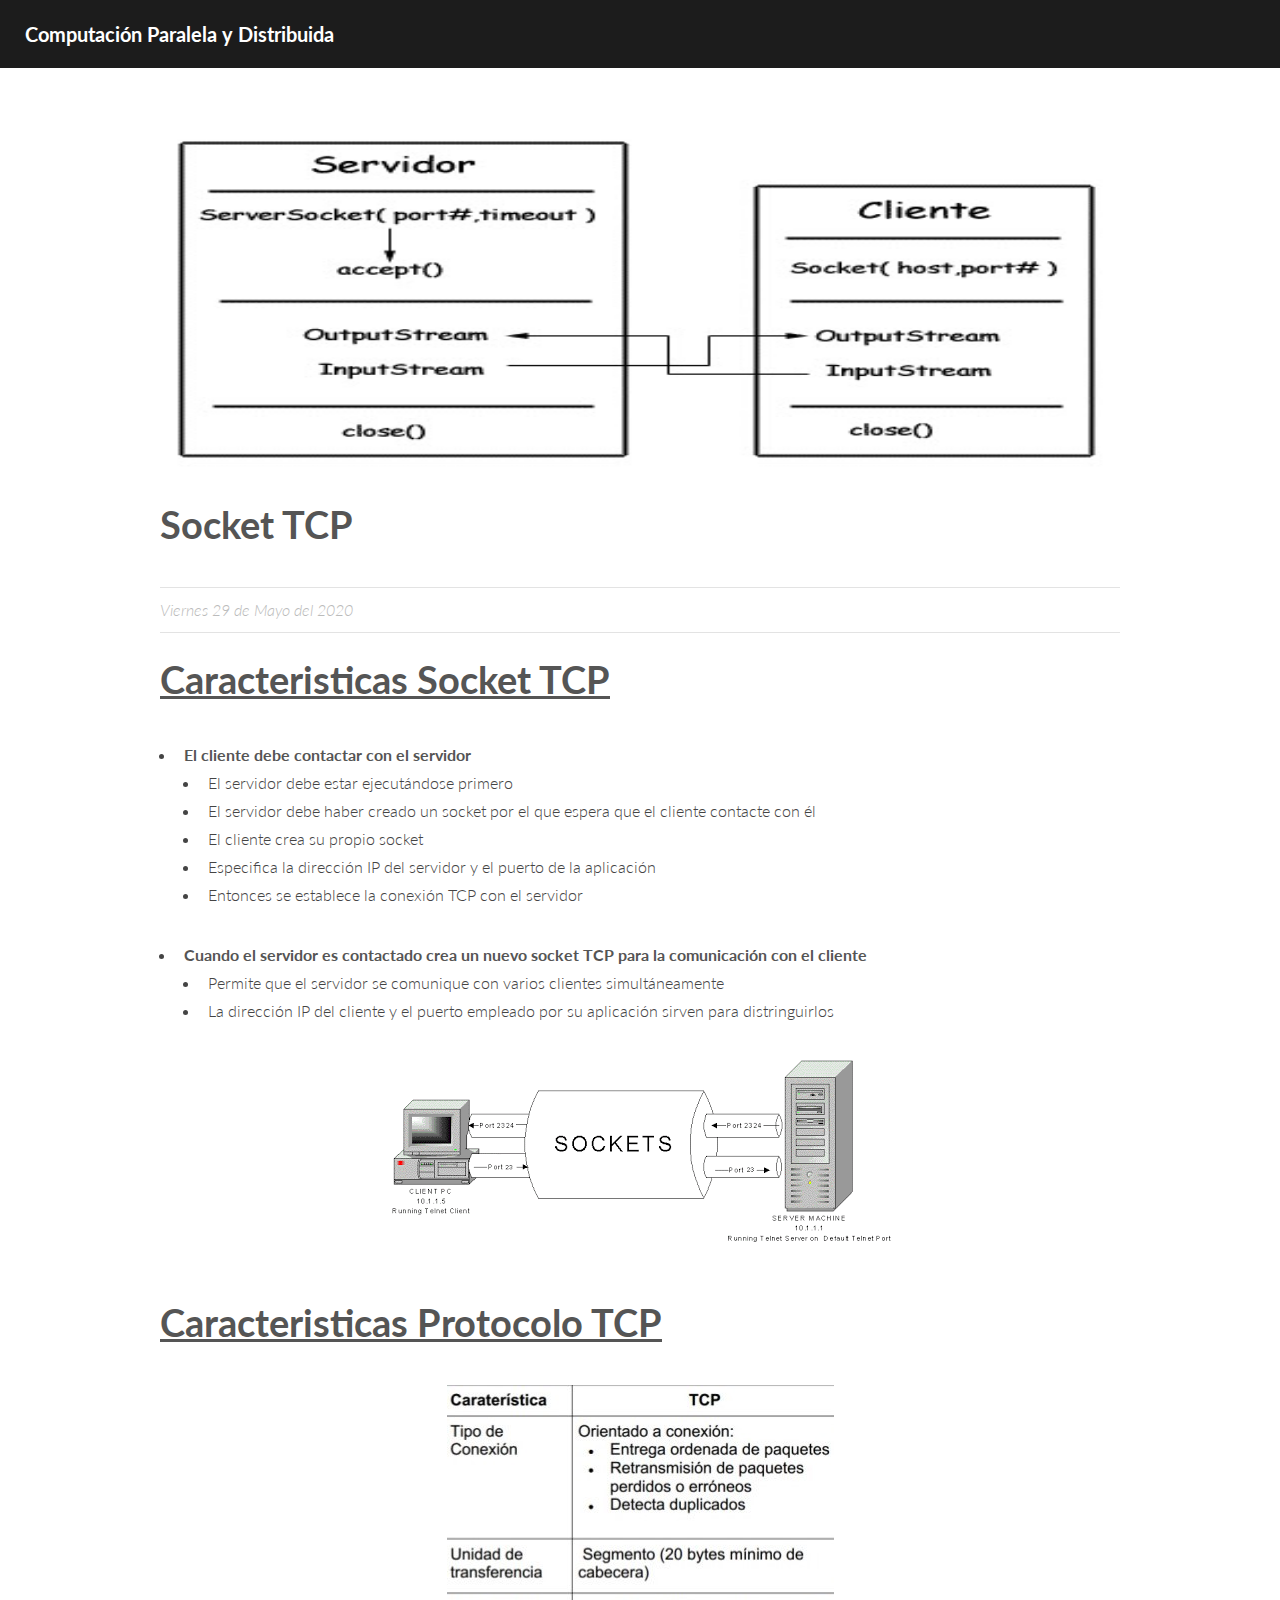
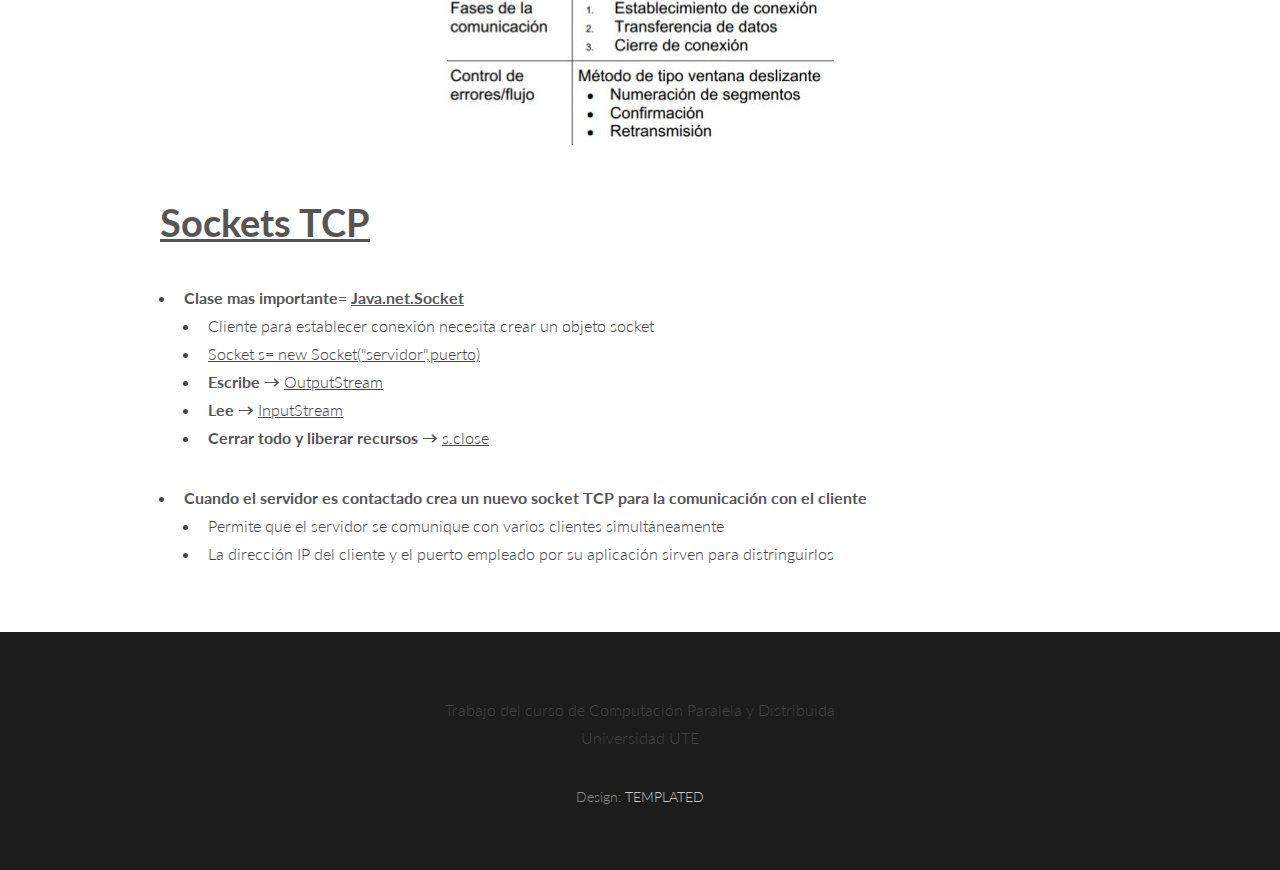
==== commit f29d9fbe: "Update SocketsTCP.html" ====
--- a/sites/SocketsTCP.html
+++ b/sites/SocketsTCP.html
@@ -73,8 +73,7 @@
 								</lu>
   							<li><b>Escribe → </b> <u>OutputStream</u></li>
   							<li><b>Lee → </b> <u>InputStream </u></li>
-							<li>Especifica la dirección IP del servidor y el puerto de la aplicación</li>
-							<li>Entonces se establece la conexión TCP con el servidor</li>
+							<li><b>Cerrar todo y liberar recursos → </b><u>s.close</u></li>
 						
   					</ul>
   						</li>
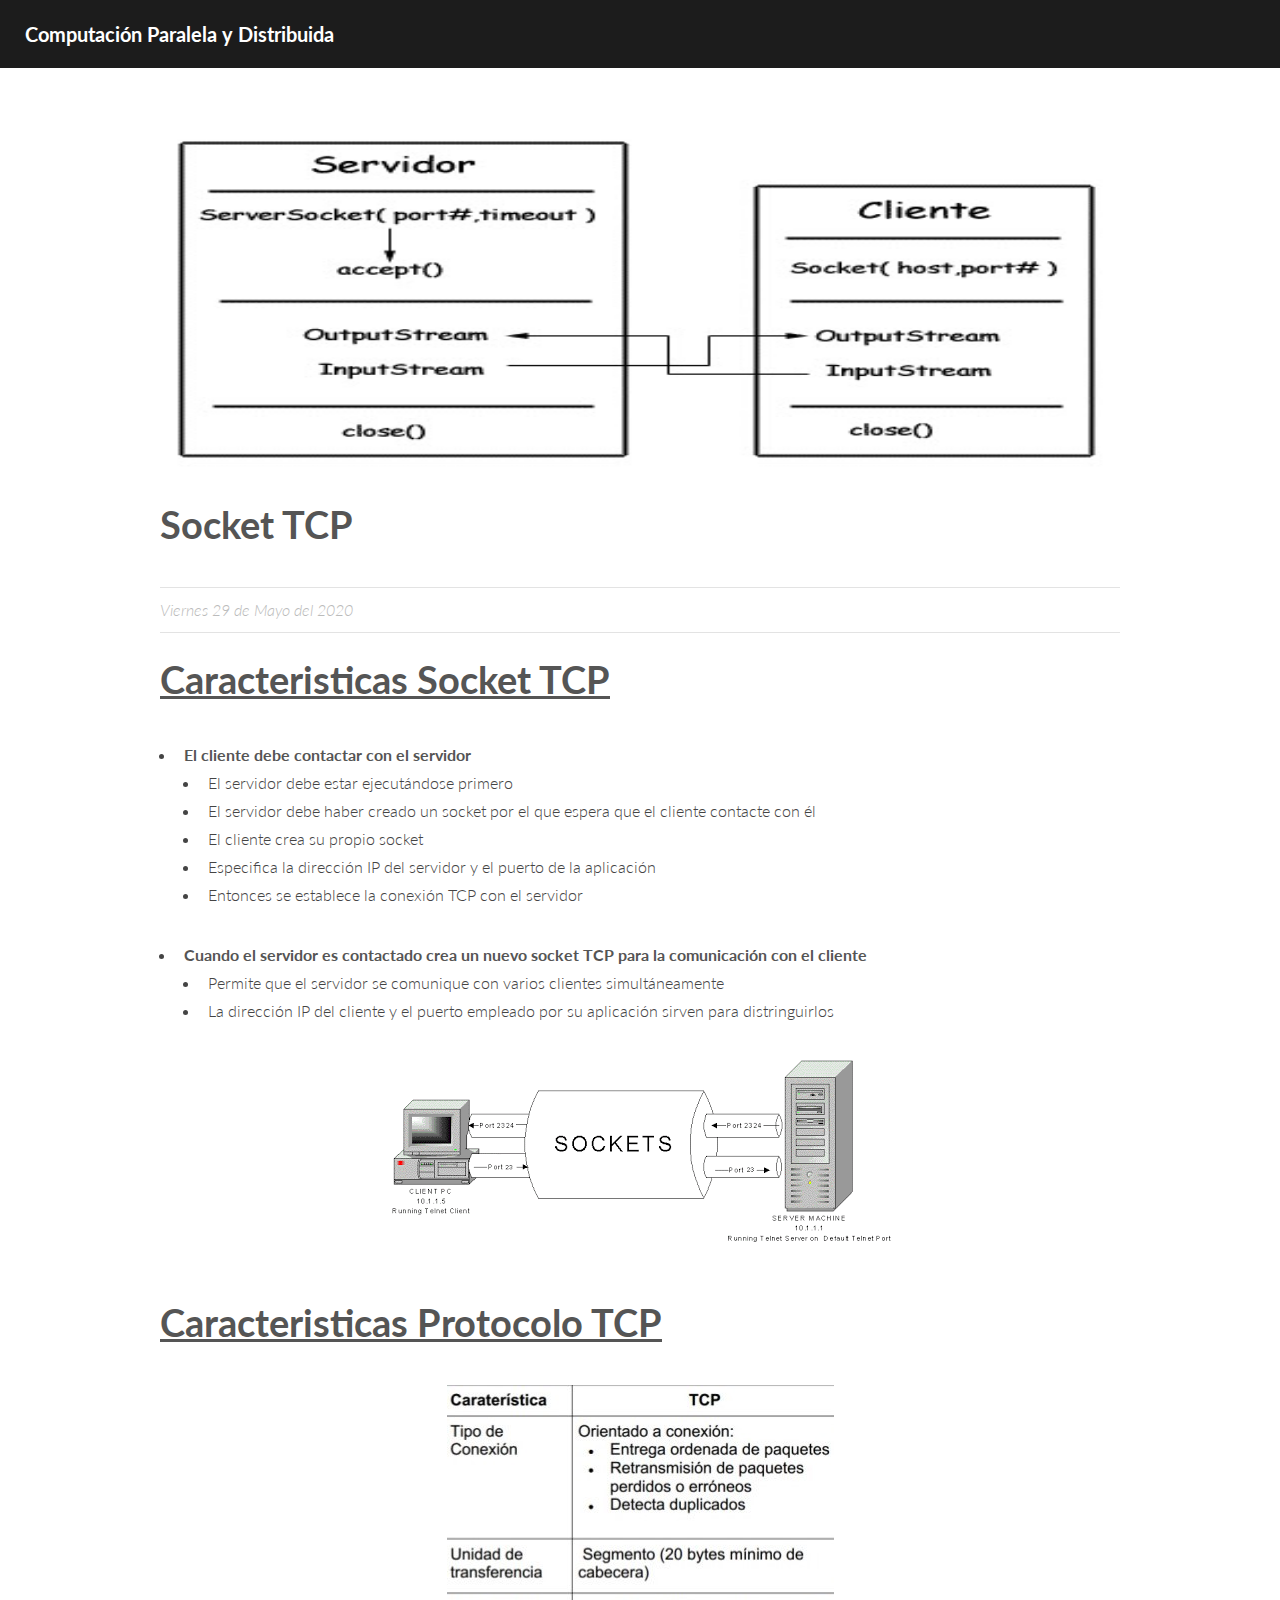
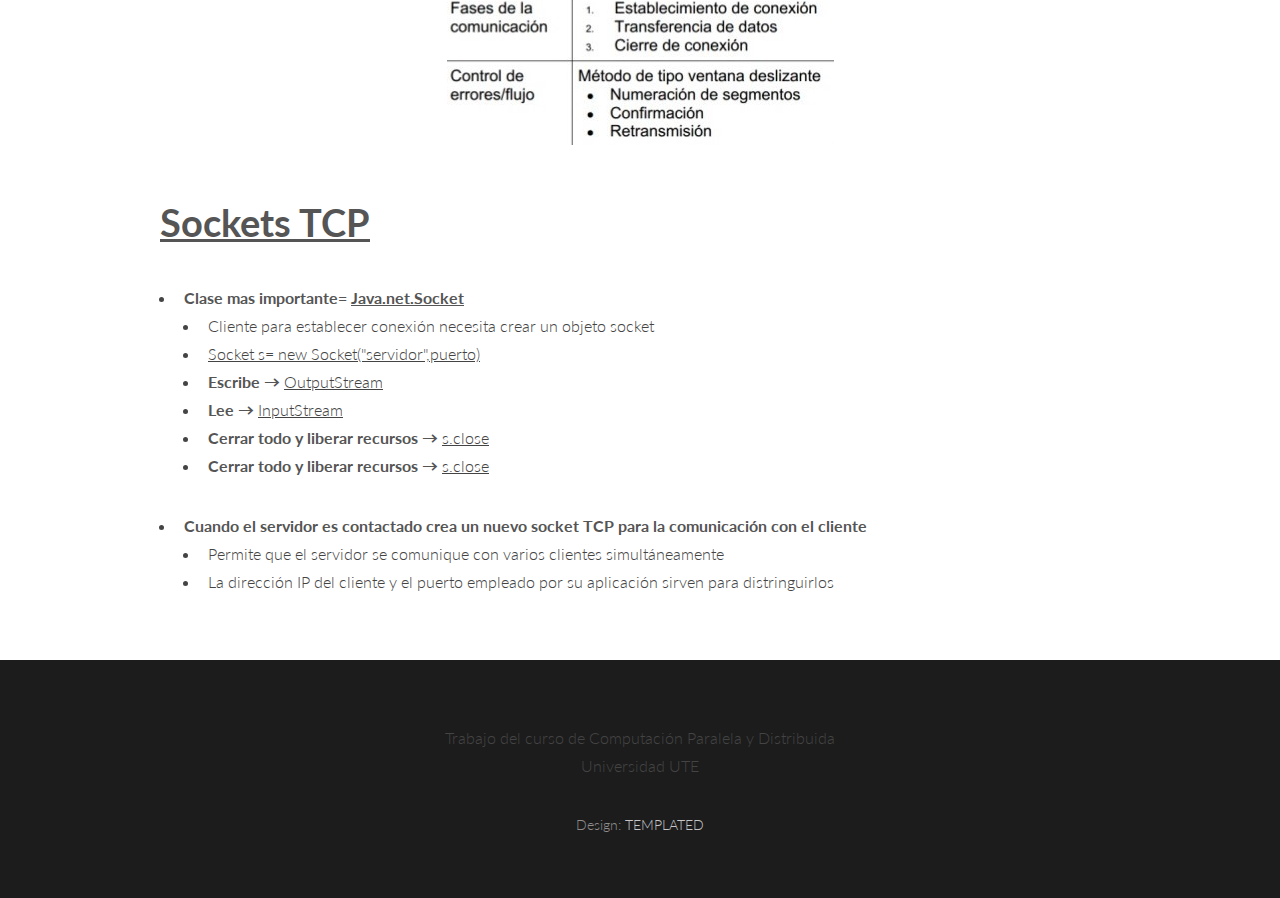
==== commit 0c22db9c: "Update SocketsTCP.html" ====
--- a/sites/SocketsTCP.html
+++ b/sites/SocketsTCP.html
@@ -74,6 +74,7 @@
   							<li><b>Escribe → </b> <u>OutputStream</u></li>
   							<li><b>Lee → </b> <u>InputStream </u></li>
 							<li><b>Cerrar todo y liberar recursos → </b><u>s.close</u></li>
+						<li><b>Cerrar todo y liberar recursos → </b><u>s.close</u></li>
 						
   					</ul>
   						</li>
